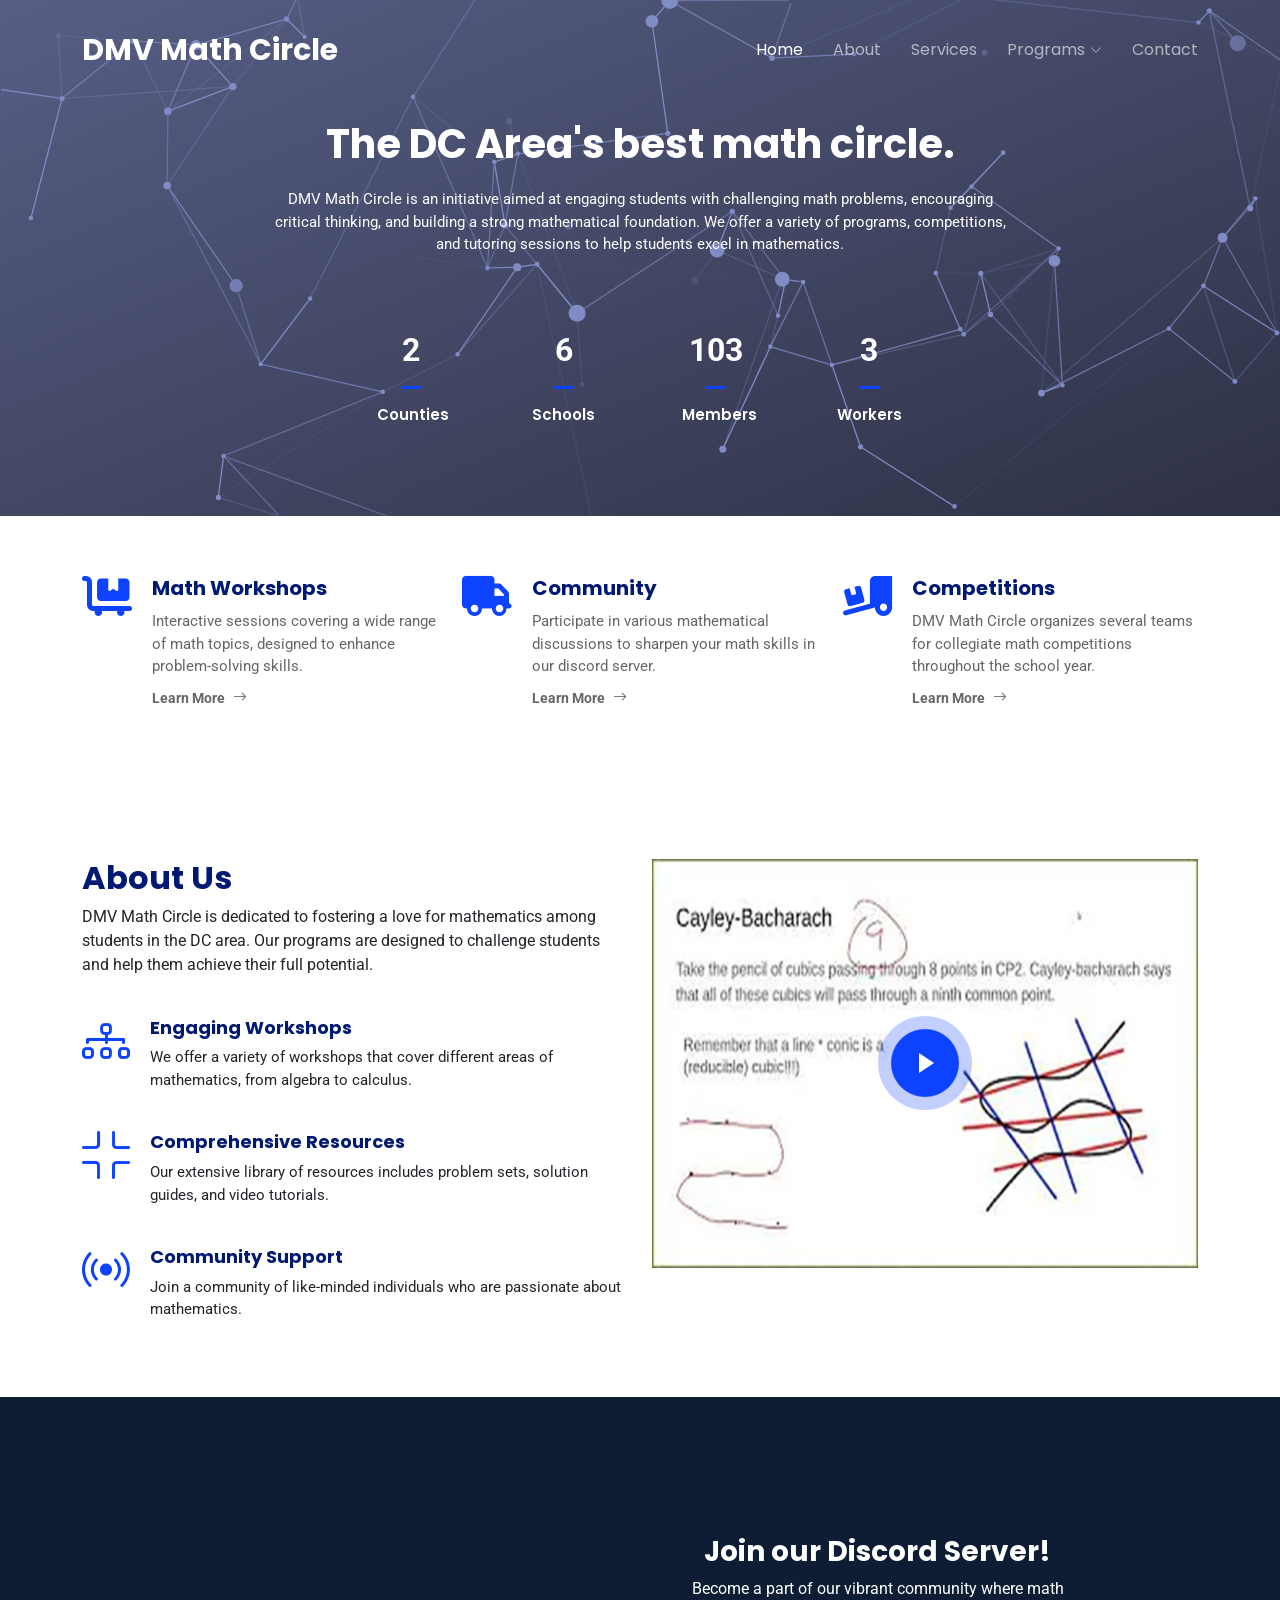
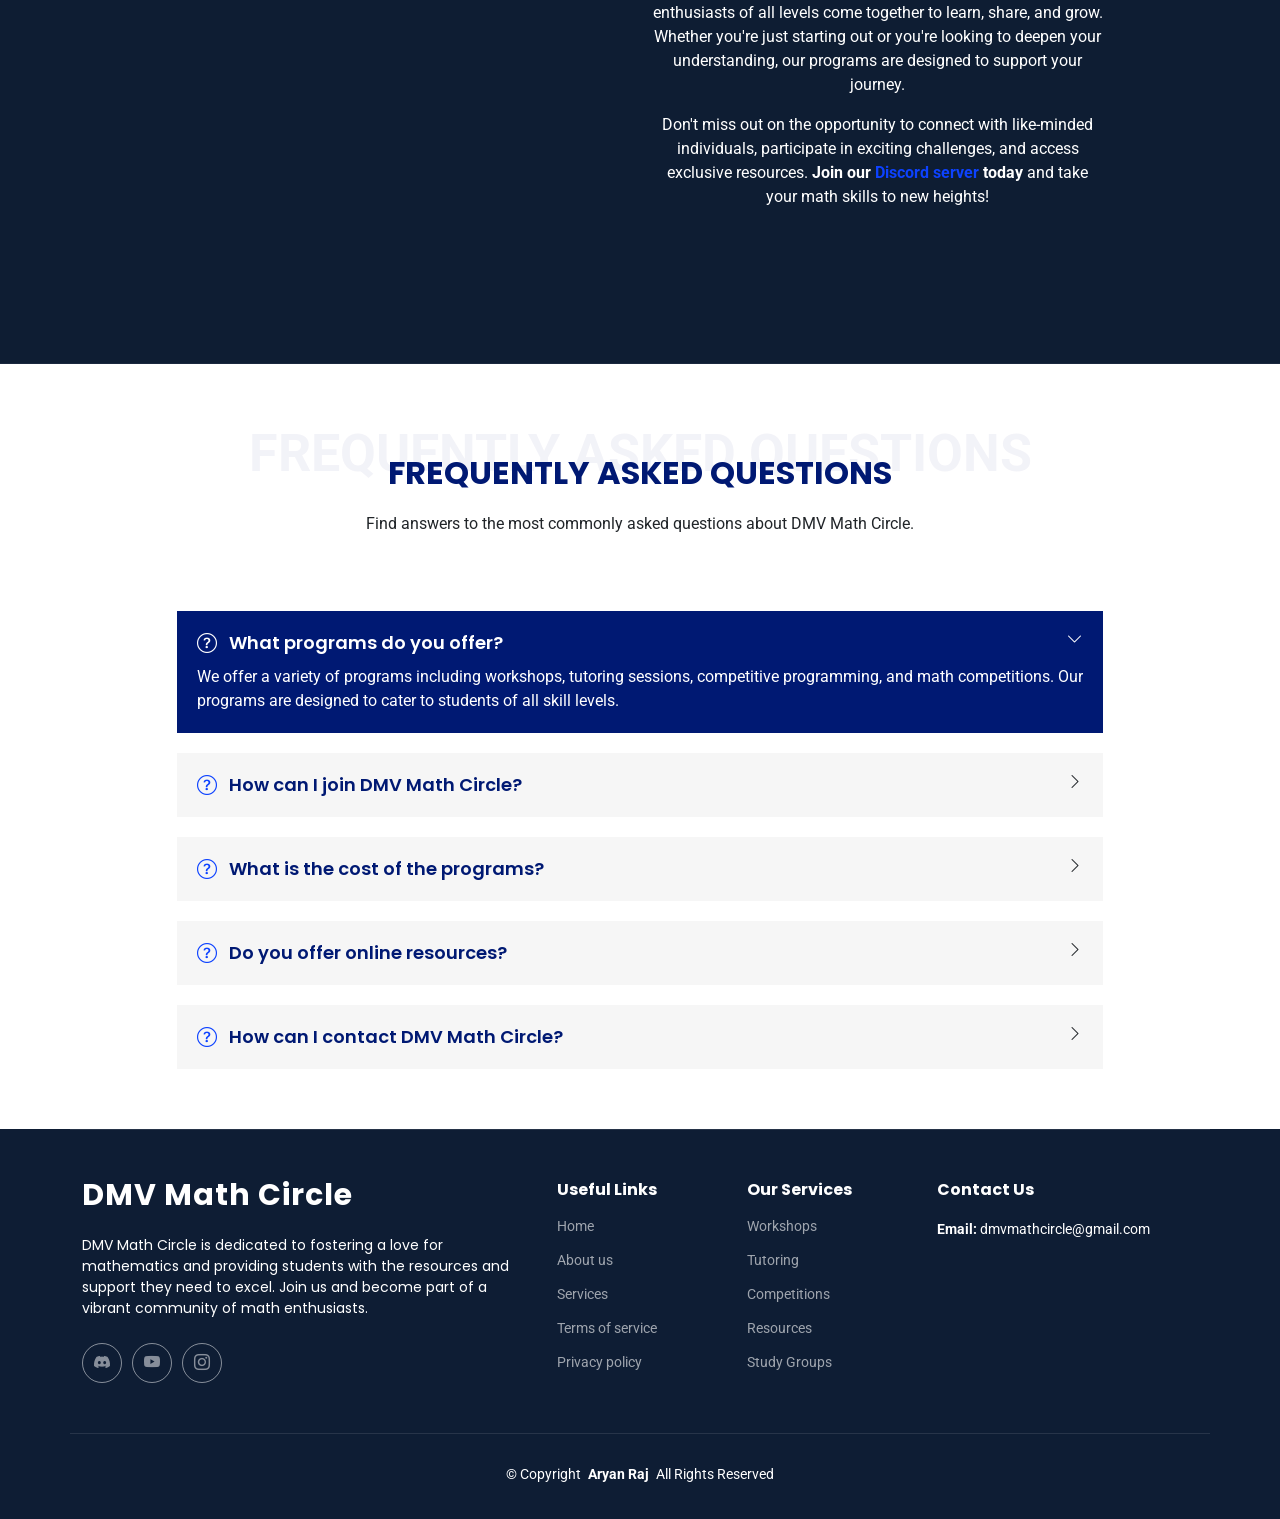
==== index.html @ 12b8f32b "zephy plz say ur prod of me" ====
<!DOCTYPE html>
<html lang="en">

<head>
  <meta charset="utf-8">
  <meta content="width=device-width, initial-scale=1.0" name="viewport">
  <title>Index - DMV Math Circle</title>
  <meta content="" name="description">
  <meta content="" name="keywords">

  <!-- Favicons -->
  <link href="assets/img/favicon.png" rel="icon">
  <link href="assets/img/apple-touch-icon.png" rel="apple-touch-icon">

  <!-- Fonts -->
  <link href="https://fonts.googleapis.com" rel="preconnect">
  <link href="https://fonts.gstatic.com" rel="preconnect" crossorigin>
  <link href="https://fonts.googleapis.com/css2?family=Roboto:ital,wght@0,100;0,300;0,400;0,500;0,700;0,900;1,100;1,300;1,400;1,500;1,700;1,900&family=Poppins:ital,wght@0,100;0,200;0,300;0,400;0,500;0,600;0,700;0,800;0,900;1,100;1,200;1,300;1,400;1,500;1,600;1,700;1,800;1,900&display=swap" rel="stylesheet">

  <!-- Vendor CSS Files -->
  <link href="assets/vendor/bootstrap/css/bootstrap.min.css" rel="stylesheet">
  <link href="assets/vendor/bootstrap-icons/bootstrap-icons.css" rel="stylesheet">
  <link href="assets/vendor/aos/aos.css" rel="stylesheet">
  <link href="assets/vendor/fontawesome-free/css/all.min.css" rel="stylesheet">
  <link href="assets/vendor/glightbox/css/glightbox.min.css" rel="stylesheet">
  <link href="assets/vendor/swiper/swiper-bundle.min.css" rel="stylesheet">

  <!-- Main CSS File -->
  <link href="assets/css/main.css" rel="stylesheet">

  <script src="data.js"></script>
</head>

<body class="index-page">
  <script src="data.js"></script>
  <script src="graph-animation.js"></script>
  <header id="header" class="header d-flex align-items-center fixed-top">
    <div class="container-fluid container-xl position-relative d-flex align-items-center">

      <a href="index.html" class="logo d-flex align-items-center me-auto">
        <!-- Uncomment the line below if you also wish to use an image logo -->
        <!-- <img src="assets/img/logo.png" alt=""> -->
        <h1 class="sitename">DMV Math Circle</h1>
      </a>

      <nav id="navmenu" class="navmenu">
        <ul>
          <li><a href="index.html" class="active">Home</a></li>
          <li><a href="about.html">About</a></li>
          <li><a href="services.html">Services</a></li>
          <li class="dropdown"><a href="#"><span>Programs</span> <i class="bi bi-chevron-down toggle-dropdown"></i></a>
            <ul>
              <li><a href="#">Workshops</a></li>
              <li class="dropdown"><a href="#"><span>Competitions</span> <i class="bi bi-chevron-down toggle-dropdown"></i></a>
                <ul>
                  <li><a href="#">Math Olympiad</a></li>
                  <li><a href="#">AMC</a></li>
                  <li><a href="#">MathCounts</a></li>
                  <li><a href="#">Math Kangaroo</a></li>
                </ul>
              </li>
              <li><a href="#">Tutoring</a></li>
              <li><a href="#">Resources</a></li>
            </ul>
          </li>
          <li><a href="contact.html">Contact</a></li>
        </ul>
        <i class="mobile-nav-toggle d-xl-none bi bi-list"></i>
      </nav>

    </div>
  </header>

  <main class="main">

    <!-- Hero Section -->
    <section id="hero" class="hero section dark-background">

      <!-- SVG background -->
      <style>
      .hero-bg {
        display: block;
        width: 100%;
        height: auto;
      }
      </style>
      <svg id="graph-bg" class="hero-bg" xmlns="http://www.w3.org/2000/svg">
        <defs>
          <linearGradient id="grad1" x1="0%" y1="0%" x2="100%" y2="100%">
            <stop offset="0%" style="stop-color:#575E85;stop-opacity:1" />
            <stop offset="100%" style="stop-color:#2E3145;stop-opacity:1" />
          </linearGradient>
        </defs>
        <rect width="100%" height="100%" fill="url(#grad1)" />
        <g></g>
      </svg>

      <div class="container d-flex justify-content-center align-items-center">
        <div class="row gy-4 d-flex justify-content-center">
          <div class="col-lg-8 d-flex flex-column justify-content-center align-items-center text-center">
            <h2 data-aos="fade-up">The DC Area's best math circle.</h2>
            <p data-aos="fade-up" data-aos-delay="100">DMV Math Circle is an initiative aimed at engaging students with challenging math problems, encouraging critical thinking, and building a strong mathematical foundation. We offer a variety of programs, competitions, and tutoring sessions to help students excel in mathematics.</p>

            <div class="row gy-4 justify-content-center" data-aos="fade-up" data-aos-delay="300">
              <div class="col-lg-3 col-6">
                <div class="stats-item text-center w-100 h-100">
                  <span data-purecounter-start="0" data-purecounter-end="9" data-purecounter-duration="3" class="purecounter" id="num1">9</span>
                  <p>Counties</p>
                </div>
              </div><!-- End Stats Item -->

              <div class="col-lg-3 col-6">
                <div class="stats-item text-center w-100 h-100">
                  <span data-purecounter-start="0" data-purecounter-end="20" data-purecounter-duration="3" class="purecounter" id="num2">20</span>
                  <p>Schools</p>
                </div>
              </div><!-- End Stats Item -->

              <div class="col-lg-3 col-6">
                <div class="stats-item text-center w-100 h-100">
                  <span data-purecounter-start="0" data-purecounter-end="300" data-purecounter-duration="3" class="purecounter" id="num3">300+</span>
                  <p>Members</p>
                </div>
              </div><!-- End Stats Item -->

              <div class="col-lg-3 col-6">
                <div class="stats-item text-center w-100 h-100">
                  <span data-purecounter-start="0" data-purecounter-end="15" data-purecounter-duration="3" class="purecounter" id="num4">15</span>
                  <p>Workers</p>
                </div>
              </div><!-- End Stats Item -->
              <script>
                // Apply the data from the separate JS file to the HTML elements
                document.getElementById('num1').setAttribute('data-purecounter-end', statsData.counties);
                document.getElementById('num1').textContent = statsData.counties;
              
                document.getElementById('num2').setAttribute('data-purecounter-end', statsData.schools);
                document.getElementById('num2').textContent = statsData.schools;
              
                document.getElementById('num3').setAttribute('data-purecounter-end', statsData.members);
                document.getElementById('num3').textContent = statsData.members;
              
                document.getElementById('num4').setAttribute('data-purecounter-end', statsData.workers);
                document.getElementById('num4').textContent = statsData.workers;
              </script>
            </div>
          </div>
        </div>
      </div>

    </section><!-- /Hero Section -->

    <!-- Featured Services Section -->
    <section id="featured-services" class="featured-services section">

      <div class="container">

        <div class="row gy-4">

          <div class="col-lg-4 col-md-6 service-item d-flex" data-aos="fade-up" data-aos-delay="100">
            <div class="icon flex-shrink-0"><i class="fa-solid fa-cart-flatbed"></i></div>
            <div>
              <h4 class="title">Math Workshops</h4>
              <p class="description">Interactive sessions covering a wide range of math topics, designed to enhance problem-solving skills.</p>
              <a href="#" class="readmore stretched-link"><span>Learn More</span><i class="bi bi-arrow-right"></i></a>
            </div>
          </div>
          <!-- End Service Item -->

          <div class="col-lg-4 col-md-6 service-item d-flex" data-aos="fade-up" data-aos-delay="200">
            <div class="icon flex-shrink-0"><i class="fa-solid fa-truck"></i></div>
            <div>
              <h4 class="title">Community</h4>
              <p class="description">Participate in various mathematical discussions to sharpen your math skills in our discord server.</p>
              <a href="#" class="readmore stretched-link"><span>Learn More</span><i class="bi bi-arrow-right"></i></a>
            </div>
          </div><!-- End Service Item -->

          <div class="col-lg-4 col-md-6 service-item d-flex" data-aos="fade-up" data-aos-delay="300">
            <div class="icon flex-shrink-0"><i class="fa-solid fa-truck-ramp-box"></i></div>
            <div>
              <h4 class="title">Competitions</h4>
              <p class="description">DMV Math Circle organizes several teams for collegiate math competitions throughout the school year.</p>
              <a href="#" class="readmore stretched-link"><span>Learn More</span><i class="bi bi-arrow-right"></i></a>
            </div>
          </div><!-- End Service Item -->

        </div>

      </div>

    </section><!-- /Featured Services Section -->

    <!-- About Section -->
    <section id="about" class="about section">

      <div class="container">

        <div class="row gy-4">

          <div class="col-lg-6 position-relative align-self-start order-lg-last order-first" data-aos="fade-up" data-aos-delay="200">
            <img src="assets/img/about.jpg" class="img-fluid" alt="">
            <a href="https://www.youtube.com/watch?v=iNXx21Wyl5c" class="glightbox pulsating-play-btn"></a>
          </div>

          <div class="col-lg-6 content order-last  order-lg-first" data-aos="fade-up" data-aos-delay="100">
            <h3>About Us</h3>
            <p>
              DMV Math Circle is dedicated to fostering a love for mathematics among students in the DC area. Our programs are designed to challenge students and help them achieve their full potential.
            </p>
            <ul>
              <li>
                <i class="bi bi-diagram-3"></i>
                <div>
                  <h5>Engaging Workshops</h5>
                  <p>We offer a variety of workshops that cover different areas of mathematics, from algebra to calculus.</p>
                </div>
              </li>
              <li>
                <i class="bi bi-fullscreen-exit"></i>
                <div>
                  <h5>Comprehensive Resources</h5>
                  <p>Our extensive library of resources includes problem sets, solution guides, and video tutorials.</p>
                </div>
              </li>
              <li>
                <i class="bi bi-broadcast"></i>
                <div>
                  <h5>Community Support</h5>
                  <p>Join a community of like-minded individuals who are passionate about mathematics.</p>
                </div>
              </li>
            </ul>
          </div>

        </div>

      </div>

    </section><!-- /About Section -->

    <!-- Call To Action Section -->
    <section id="call-to-action" class="call-to-action section dark-background">

      <img src="assets/img/cta-bg.jpg" alt="">

      <div class="container">
        <div class="row justify-content-center" data-aos="zoom-in" data-aos-delay="100">
            <div class="col-xl-10">
                <div class="row">
                    <div class="col-md-6">
                        <iframe src="https://discord.com/widget?id=1036301945490636954&theme=dark" width="100%" height="400" allowtransparency="true" frameborder="0" sandbox="allow-popups allow-popups-to-escape-sandbox allow-same-origin allow-scripts"></iframe>
                    </div>
                    <div class="col-md-6 d-flex flex-column justify-content-center">
                        <div class="text-center">
                            <h3>Join our Discord Server!</h3>
                            <p>Become a part of our vibrant community where math enthusiasts of all levels come together to learn, share, and grow. Whether you're just starting out or you're looking to deepen your understanding, our programs are designed to support your journey.</p>
                            <p>
                                Don't miss out on the opportunity to connect with like-minded individuals, participate in exciting challenges, and access exclusive resources. 
                                <strong>Join our <a href="https://discord.gg/sJ6gj9pQUR">Discord server</a> today</strong> and take your math skills to new heights!
                            </p>
                        </div>
                    </div>
                </div>
            </div>
        </div>
    </div>
    

    </section><!-- /Call To Action Section -->

    <!-- Faq Section -->
    <section id="faq" class="faq section">

      <!-- Section Title -->
      <div class="container section-title" data-aos="fade-up">
        <span>Frequently Asked Questions</span>
        <h2>Frequently Asked Questions</h2>
        <p>Find answers to the most commonly asked questions about DMV Math Circle.</p>
      </div><!-- End Section Title -->

      <div class="container">

        <div class="row justify-content-center">

          <div class="col-lg-10">

            <div class="faq-container">

              <div class="faq-item faq-active" data-aos="fade-up" data-aos-delay="200">
                <i class="faq-icon bi bi-question-circle"></i>
                <h3>What programs do you offer?</h3>
                <div class="faq-content">
                  <p>We offer a variety of programs including workshops, tutoring sessions, competitive programming, and math competitions. Our programs are designed to cater to students of all skill levels.</p>
                </div>
                <i class="faq-toggle bi bi-chevron-right"></i>
              </div><!-- End Faq item-->

              <div class="faq-item" data-aos="fade-up" data-aos-delay="300">
                <i class="faq-icon bi bi-question-circle"></i>
                <h3>How can I join DMV Math Circle?</h3>
                <div class="faq-content">
                  <p>Joining DMV Math Circle is easy! Simply fill out our registration form on the website and choose the programs you are interested in. Our team will get in touch with you to provide further details.</p>
                </div>
                <i class="faq-toggle bi bi-chevron-right"></i>
              </div><!-- End Faq item-->

              <div class="faq-item" data-aos="fade-up" data-aos-delay="400">
                <i class="faq-icon bi bi-question-circle"></i>
                <h3>What is the cost of the programs?</h3>
                <div class="faq-content">
                  <p>Our programs vary in cost depending on the type and duration. We strive to keep our fees affordable and offer scholarships to students in need. Please check our website for detailed pricing information.</p>
                </div>
                <i class="faq-toggle bi bi-chevron-right"></i>
              </div><!-- End Faq item-->

              <div class="faq-item" data-aos="fade-up" data-aos-delay="500">
                <i class="faq-icon bi bi-question-circle"></i>
                <h3>Do you offer online resources?</h3>
                <div class="faq-content">
                  <p>Yes, we offer a wide range of online resources including practice problems, video tutorials, and interactive tools. Our online platform is accessible to all members and provides valuable support for both independent study and guided learning.</p>
                </div>
                <i class="faq-toggle bi bi-chevron-right"></i>
              </div><!-- End Faq item-->

              <div class="faq-item" data-aos="fade-up" data-aos-delay="600">
                <i class="faq-icon bi bi-question-circle"></i>
                <h3>How can I contact DMV Math Circle?</h3>
                <div class="faq-content">
                  <p>You can contact us via email at dmvmathcircle@gmail.com or through our social media channels on Discord and Instagram. Our team is always ready to assist you with any questions or concerns you may have.</p>
                </div>
                <i class="faq-toggle bi bi-chevron-right"></i>
              </div><!-- End Faq item-->

            </div>

          </div>

        </div>

      </div>

    </section><!-- /Faq Section -->

  </main>

  <footer id="footer" class="footer dark-background">

    <div class="container footer-top">
      <div class="row gy-4">
        <div class="col-lg-5 col-md-12 footer-about">
          <a href="index.html" class="logo d-flex align-items-center">
            <span class="sitename">DMV Math Circle</span>
          </a>
          <p>DMV Math Circle is dedicated to fostering a love for mathematics and providing students with the resources and support they need to excel. Join us and become part of a vibrant community of math enthusiasts.</p>
          <div class="social-links d-flex mt-4">
            <a href="https://discord.gg/sJ6gj9pQUR"><i class="bi bi-discord"></i></a>
            <a href="https://youtube.com/@dmvmath"><i class="bi bi-youtube"></i></a>
            <a href="https://instagram.com/dmvmathcircle"><i class="bi bi-instagram"></i></a>
          </div>
        </div>

        <div class="col-lg-2 col-6 footer-links">
          <h4>Useful Links</h4>
          <ul>
            <li><a href="#">Home</a></li>
            <li><a href="#">About us</a></li>
            <li><a href="#">Services</a></li>
            <li><a href="#">Terms of service</a></li>
            <li><a href="#">Privacy policy</a></li>
          </ul>
        </div>

        <div class="col-lg-2 col-6 footer-links">
          <h4>Our Services</h4>
          <ul>
            <li><a href="#">Workshops</a></li>
            <li><a href="#">Tutoring</a></li>
            <li><a href="#">Competitions</a></li>
            <li><a href="#">Resources</a></li>
            <li><a href="#">Study Groups</a></li>
          </ul>
        </div>

        <div class="col-lg-3 col-md-12 footer-contact text-center text-md-start">
          <h4>Contact Us</h4>
          <p><strong>Email:</strong> dmvmathcircle@gmail.com<br></p>
        </div>

      </div>
    </div>

    <div class="container copyright text-center mt-4">
      <p>© <span>Copyright</span> <strong class="px-1 sitename">Aryan Raj</strong> <span>All Rights Reserved</span></p>
      <div class="credits">
        <!-- All the links in the footer should remain intact. -->
        <!-- You can delete the links only if you've purchased the pro version. -->
        <!-- Licensing information: https://bootstrapmade.com/license/ -->
        <!-- Purchase the pro version with working PHP/AJAX contact form: [buy-url] -->
      </div>
    </div>

  </footer>

  <!-- Scroll Top -->
  <a href="#" id="scroll-top" class="scroll-top d-flex align-items-center justify-content-center"><i class="bi bi-arrow-up-short"></i></a>

  <!-- Preloader -->
  <div id="preloader"></div>

  <!-- Vendor JS Files -->
  <script src="assets/vendor/bootstrap/js/bootstrap.bundle.min.js"></script>
  <script src="assets/vendor/php-email-form/validate.js"></script>
  <script src="assets/vendor/aos/aos.js"></script>
  <script src="assets/vendor/purecounter/purecounter_vanilla.js"></script>
  <script src="assets/vendor/glightbox/js/glightbox.min.js"></script>
  <script src="assets/vendor/swiper/swiper-bundle.min.js"></script>

  <!-- Main JS File -->
  <script src="assets/js/main.js"></script>

</body>

</html>
---- assets/css/main.css ----
/**
* Template Name: Logis
* Template URL: https://bootstrapmade.com/logis-bootstrap-logistics-website-template/
* Updated: Jun 27 2024 with Bootstrap v5.3.3
* Author: BootstrapMade.com
* License: https://bootstrapmade.com/license/
*/

/*--------------------------------------------------------------
# Font & Color Variables
# Help: https://bootstrapmade.com/color-system/
--------------------------------------------------------------*/
/* Fonts */
:root {
  --default-font: "Roboto",  system-ui, -apple-system, "Segoe UI", Roboto, "Helvetica Neue", Arial, "Noto Sans", "Liberation Sans", sans-serif, "Apple Color Emoji", "Segoe UI Emoji", "Segoe UI Symbol", "Noto Color Emoji";
  --heading-font: "Poppins",  sans-serif;
  --nav-font: "Poppins",  sans-serif;
}

/* Global Colors - The following color variables are used throughout the website. Updating them here will change the color scheme of the entire website */
:root { 
  --background-color: #ffffff; /* Background color for the entire website, including individual sections */
  --default-color: #212529; /* Default color used for the majority of the text content across the entire website */
  --heading-color: #001973; /* Color for headings, subheadings and title throughout the website */
  --accent-color: #0d42ff; /* Accent color that represents your brand on the website. It's used for buttons, links, and other elements that need to stand out */
  --surface-color: #ffffff; /* The surface color is used as a background of boxed elements within sections, such as cards, icon boxes, or other elements that require a visual separation from the global background. */
  --contrast-color: #ffffff; /* Contrast color for text, ensuring readability against backgrounds of accent, heading, or default colors. */


}

/* Nav Menu Colors - The following color variables are used specifically for the navigation menu. They are separate from the global colors to allow for more customization options */
:root {
  --nav-color: rgba(255, 255, 255, 0.6);  /* The default color of the main navmenu links */
  --nav-hover-color: #ffffff; /* Applied to main navmenu links when they are hovered over or active */
  --nav-mobile-background-color: #ffffff; /* Used as the background color for mobile navigation menu */
  --nav-dropdown-background-color: #ffffff; /* Used as the background color for dropdown items that appear when hovering over primary navigation items */
  --nav-dropdown-color: #212529; /* Used for navigation links of the dropdown items in the navigation menu. */
  --nav-dropdown-hover-color: #0d42ff; /* Similar to --nav-hover-color, this color is applied to dropdown navigation links when they are hovered over. */
}

/* Color Presets - These classes override global colors when applied to any section or element, providing reuse of the sam color scheme. */

.light-background {
  --background-color: #f7f9fc;
  --surface-color: #ffffff;
}

.dark-background {
  --background-color: #0e1d34;
  --default-color: #ffffff;
  --heading-color: #ffffff;
  --surface-color: #19335c;
  --contrast-color: #ffffff;
}

/* Smooth scroll */
:root {
  scroll-behavior: smooth;
}

/*--------------------------------------------------------------
# General Styling & Shared Classes
--------------------------------------------------------------*/
body {
  color: var(--default-color);
  background-color: var(--background-color);
  font-family: var(--default-font);
}

a {
  color: var(--accent-color);
  text-decoration: none;
  transition: 0.3s;
}

a:hover {
  color: color-mix(in srgb, var(--accent-color), transparent 25%);
  text-decoration: none;
}

h1,
h2,
h3,
h4,
h5,
h6 {
  color: var(--heading-color);
  font-family: var(--heading-font);
}

/* Pulsating Play Button
------------------------------*/
.pulsating-play-btn {
  width: 94px;
  height: 94px;
  background: radial-gradient(var(--accent-color) 50%, color-mix(in srgb, var(--accent-color), transparent 75%) 52%);
  border-radius: 50%;
  display: block;
  position: relative;
  overflow: hidden;
}

.pulsating-play-btn:before {
  content: "";
  position: absolute;
  width: 120px;
  height: 120px;
  animation-delay: 0s;
  animation: pulsate-play-btn 2s;
  animation-direction: forwards;
  animation-iteration-count: infinite;
  animation-timing-function: steps;
  opacity: 1;
  border-radius: 50%;
  border: 5px solid color-mix(in srgb, var(--accent-color), transparent 30%);
  top: -15%;
  left: -15%;
  background: rgba(198, 16, 0, 0);
}

.pulsating-play-btn:after {
  content: "";
  position: absolute;
  left: 50%;
  top: 50%;
  transform: translateX(-40%) translateY(-50%);
  width: 0;
  height: 0;
  border-top: 10px solid transparent;
  border-bottom: 10px solid transparent;
  border-left: 15px solid #fff;
  z-index: 100;
  transition: all 400ms cubic-bezier(0.55, 0.055, 0.675, 0.19);
}

.pulsating-play-btn:hover:before {
  content: "";
  position: absolute;
  left: 50%;
  top: 50%;
  transform: translateX(-40%) translateY(-50%);
  width: 0;
  height: 0;
  border: none;
  border-top: 10px solid transparent;
  border-bottom: 10px solid transparent;
  border-left: 15px solid #fff;
  z-index: 200;
  animation: none;
  border-radius: 0;
}

.pulsating-play-btn:hover:after {
  border-left: 15px solid var(--accent-color);
  transform: scale(20);
}

@keyframes pulsate-play-btn {
  0% {
    transform: scale(0.6, 0.6);
    opacity: 1;
  }

  100% {
    transform: scale(1, 1);
    opacity: 0;
  }
}

/* PHP Email Form Messages
------------------------------*/
.php-email-form .error-message {
  display: none;
  background: #df1529;
  color: #ffffff;
  text-align: left;
  padding: 15px;
  margin-bottom: 24px;
  font-weight: 600;
}

.php-email-form .sent-message {
  display: none;
  color: #ffffff;
  background: #059652;
  text-align: center;
  padding: 15px;
  margin-bottom: 24px;
  font-weight: 600;
}

.php-email-form .loading {
  display: none;
  background: var(--surface-color);
  text-align: center;
  padding: 15px;
  margin-bottom: 24px;
}

.php-email-form .loading:before {
  content: "";
  display: inline-block;
  border-radius: 50%;
  width: 24px;
  height: 24px;
  margin: 0 10px -6px 0;
  border: 3px solid var(--accent-color);
  border-top-color: var(--surface-color);
  animation: php-email-form-loading 1s linear infinite;
}

@keyframes php-email-form-loading {
  0% {
    transform: rotate(0deg);
  }

  100% {
    transform: rotate(360deg);
  }
}

/*--------------------------------------------------------------
# Global Header
--------------------------------------------------------------*/
.header {
  --background-color: rgba(255, 255, 255, 0);
  --heading-color: #ffffff;
  color: var(--default-color);
  background-color: var(--background-color);
  padding: 20px 0;
  transition: all 0.5s;
  z-index: 997;
}

.header .logo {
  line-height: 1;
}

.header .logo img {
  max-height: 36px;
  margin-right: 8px;
}

.header .logo h1 {
  font-size: 30px;
  margin: 0;
  font-weight: 700;
  color: var(--heading-color);
}

.header .btn-getstarted,
.header .btn-getstarted:focus {
  color: var(--contrast-color);
  background: var(--accent-color);
  font-size: 14px;
  padding: 8px 25px;
  margin: 0 0 0 30px;
  border-radius: 4px;
  transition: 0.3s;
}

.header .btn-getstarted:hover,
.header .btn-getstarted:focus:hover {
  color: var(--contrast-color);
  background: color-mix(in srgb, var(--accent-color), transparent 15%);
}

@media (max-width: 1200px) {
  .header .logo {
    order: 1;
  }

  .header .btn-getstarted {
    order: 2;
    margin: 0 15px 0 0;
    padding: 6px 15px;
  }

  .header .navmenu {
    order: 3;
  }
}

.scrolled .header {
  padding: 10px 0;
  box-shadow: 0px 0 18px rgba(0, 0, 0, 0.1);
}

/* Global Header on Scroll
------------------------------*/
.scrolled .header {
  --background-color: rgba(14, 29, 52, 0.9);
}

/*--------------------------------------------------------------
# Navigation Menu
--------------------------------------------------------------*/
/* Navmenu - Desktop */
@media (min-width: 1200px) {
  .navmenu {
    padding: 0;
  }

  .navmenu ul {
    margin: 0;
    padding: 0;
    display: flex;
    list-style: none;
    align-items: center;
  }

  .navmenu li {
    position: relative;
  }

  .navmenu a,
  .navmenu a:focus {
    color: var(--nav-color);
    padding: 18px 15px;
    font-size: 16px;
    font-family: var(--nav-font);
    font-weight: 400;
    display: flex;
    align-items: center;
    justify-content: space-between;
    white-space: nowrap;
    transition: 0.3s;
  }

  .navmenu a i,
  .navmenu a:focus i {
    font-size: 12px;
    line-height: 0;
    margin-left: 5px;
    transition: 0.3s;
  }

  .navmenu li:last-child a {
    padding-right: 0;
  }

  .navmenu li:hover>a,
  .navmenu .active,
  .navmenu .active:focus {
    color: var(--nav-hover-color);
  }

  .navmenu .dropdown ul {
    margin: 0;
    padding: 10px 0;
    background: var(--nav-dropdown-background-color);
    display: block;
    position: absolute;
    visibility: hidden;
    left: 14px;
    top: 130%;
    opacity: 0;
    transition: 0.3s;
    border-radius: 4px;
    z-index: 99;
    box-shadow: 0px 0px 30px rgba(0, 0, 0, 0.1);
  }

  .navmenu .dropdown ul li {
    min-width: 200px;
  }

  .navmenu .dropdown ul a {
    padding: 10px 20px;
    font-size: 15px;
    text-transform: none;
    color: var(--nav-dropdown-color);
  }

  .navmenu .dropdown ul a i {
    font-size: 12px;
  }

  .navmenu .dropdown ul a:hover,
  .navmenu .dropdown ul .active:hover,
  .navmenu .dropdown ul li:hover>a {
    color: var(--nav-dropdown-hover-color);
  }

  .navmenu .dropdown:hover>ul {
    opacity: 1;
    top: 100%;
    visibility: visible;
  }

  .navmenu .dropdown .dropdown ul {
    top: 0;
    left: -90%;
    visibility: hidden;
  }

  .navmenu .dropdown .dropdown:hover>ul {
    opacity: 1;
    top: 0;
    left: -100%;
    visibility: visible;
  }
}

/* Navmenu - Mobile */
@media (max-width: 1199px) {
  .mobile-nav-toggle {
    color: var(--nav-color);
    font-size: 28px;
    line-height: 0;
    margin-right: 10px;
    cursor: pointer;
    transition: color 0.3s;
  }

  .navmenu {
    padding: 0;
    z-index: 9997;
  }

  .navmenu ul {
    display: none;
    position: absolute;
    inset: 60px 20px 20px 20px;
    padding: 10px 0;
    margin: 0;
    border-radius: 6px;
    background-color: var(--nav-mobile-background-color);
    overflow-y: auto;
    transition: 0.3s;
    z-index: 9998;
    box-shadow: 0px 0px 30px rgba(0, 0, 0, 0.1);
  }

  .navmenu a,
  .navmenu a:focus {
    color: var(--nav-dropdown-color);
    padding: 10px 20px;
    font-family: var(--nav-font);
    font-size: 17px;
    font-weight: 500;
    display: flex;
    align-items: center;
    justify-content: space-between;
    white-space: nowrap;
    transition: 0.3s;
  }

  .navmenu a i,
  .navmenu a:focus i {
    font-size: 12px;
    line-height: 0;
    margin-left: 5px;
    width: 30px;
    height: 30px;
    display: flex;
    align-items: center;
    justify-content: center;
    border-radius: 50%;
    transition: 0.3s;
    background-color: color-mix(in srgb, var(--accent-color), transparent 90%);
  }

  .navmenu a i:hover,
  .navmenu a:focus i:hover {
    background-color: var(--accent-color);
    color: var(--contrast-color);
  }

  .navmenu a:hover,
  .navmenu .active,
  .navmenu .active:focus {
    color: var(--nav-dropdown-hover-color);
  }

  .navmenu .active i,
  .navmenu .active:focus i {
    background-color: var(--accent-color);
    color: var(--contrast-color);
    transform: rotate(180deg);
  }

  .navmenu .dropdown ul {
    position: static;
    display: none;
    z-index: 99;
    padding: 10px 0;
    margin: 10px 20px;
    background-color: var(--nav-dropdown-background-color);
    border: 1px solid color-mix(in srgb, var(--default-color), transparent 90%);
    box-shadow: none;
    transition: all 0.5s ease-in-out;
  }

  .navmenu .dropdown ul ul {
    background-color: rgba(33, 37, 41, 0.1);
  }

  .navmenu .dropdown>.dropdown-active {
    display: block;
    background-color: rgba(33, 37, 41, 0.03);
  }

  .mobile-nav-active {
    overflow: hidden;
  }

  .mobile-nav-active .mobile-nav-toggle {
    color: #fff;
    position: absolute;
    font-size: 32px;
    top: 15px;
    right: 15px;
    margin-right: 0;
    z-index: 9999;
  }

  .mobile-nav-active .navmenu {
    position: fixed;
    overflow: hidden;
    inset: 0;
    background: rgba(33, 37, 41, 0.8);
    transition: 0.3s;
  }

  .mobile-nav-active .navmenu>ul {
    display: block;
  }
}

/*--------------------------------------------------------------
# Global Footer
--------------------------------------------------------------*/
.footer {
  color: var(--default-color);
  background-color: var(--background-color);
  font-size: 14px;
  position: relative;
}

.footer .footer-top {
  padding-top: 50px;
  border-top: 1px solid color-mix(in srgb, var(--default-color), transparent 90%);
}

.footer .footer-about .logo {
  line-height: 1;
  margin-bottom: 25px;
}

.footer .footer-about .logo img {
  max-height: 40px;
  margin-right: 6px;
}

.footer .footer-about .logo span {
  color: var(--heading-color);
  font-size: 30px;
  font-weight: 700;
  letter-spacing: 1px;
  font-family: var(--heading-font);
}

.footer .footer-about p {
  font-size: 14px;
  font-family: var(--heading-font);
}

.footer .social-links a {
  display: flex;
  align-items: center;
  justify-content: center;
  width: 40px;
  height: 40px;
  border-radius: 50%;
  border: 1px solid color-mix(in srgb, var(--default-color), transparent 50%);
  font-size: 16px;
  color: color-mix(in srgb, var(--default-color), transparent 50%);
  margin-right: 10px;
  transition: 0.3s;
}

.footer .social-links a:hover {
  color: var(--default-color);
  border-color: var(--default-color);
}

.footer h4 {
  font-size: 16px;
  font-weight: bold;
  position: relative;
  padding-bottom: 12px;
}

.footer .footer-links {
  margin-bottom: 30px;
}

.footer .footer-links ul {
  list-style: none;
  padding: 0;
  margin: 0;
}

.footer .footer-links ul i {
  padding-right: 2px;
  font-size: 12px;
  line-height: 0;
}

.footer .footer-links ul li {
  padding: 10px 0;
  display: flex;
  align-items: center;
}

.footer .footer-links ul li:first-child {
  padding-top: 0;
}

.footer .footer-links ul a {
  color: color-mix(in srgb, var(--default-color), transparent 40%);
  display: inline-block;
  line-height: 1;
}

.footer .footer-links ul a:hover {
  color: var(--default-color);
}

.footer .footer-contact p {
  margin-bottom: 5px;
}

.footer .copyright {
  padding-top: 30px;
  padding-bottom: 30px;
  border-top: 1px solid color-mix(in srgb, var(--heading-color), transparent 90%);
}

.footer .copyright p {
  margin-bottom: 0;
}

.footer .credits {
  margin-top: 4px;
  font-size: 13px;
}

.footer .credits a {
  color: var(--default-color);
}

/*--------------------------------------------------------------
# Preloader
--------------------------------------------------------------*/
#preloader {
  position: fixed;
  inset: 0;
  z-index: 9999;
  overflow: hidden;
  background-color: var(--background-color);
  transition: all 0.6s ease-out;
  width: 100%;
  height: 100vh;
}

#preloader:before,
#preloader:after {
  content: "";
  position: absolute;
  border: 4px solid var(--accent-color);
  border-radius: 50%;
  animation: animate-preloader 2s cubic-bezier(0, 0.2, 0.8, 1) infinite;
}

#preloader:after {
  animation-delay: -0.5s;
}

@keyframes animate-preloader {
  0% {
    width: 10px;
    height: 10px;
    top: calc(50% - 5px);
    left: calc(50% - 5px);
    opacity: 1;
  }

  100% {
    width: 72px;
    height: 72px;
    top: calc(50% - 36px);
    left: calc(50% - 36px);
    opacity: 0;
  }
}

/*--------------------------------------------------------------
# Scroll Top Button
--------------------------------------------------------------*/
.scroll-top {
  position: fixed;
  visibility: hidden;
  opacity: 0;
  right: 15px;
  bottom: 15px;
  z-index: 99999;
  background-color: var(--accent-color);
  width: 40px;
  height: 40px;
  border-radius: 4px;
  transition: all 0.4s;
}

.scroll-top i {
  font-size: 24px;
  color: var(--contrast-color);
  line-height: 0;
}

.scroll-top:hover {
  background-color: color-mix(in srgb, var(--accent-color), transparent 20%);
  color: var(--contrast-color);
}

.scroll-top.active {
  visibility: visible;
  opacity: 1;
}

/*--------------------------------------------------------------
# Disable aos animation delay on mobile devices
--------------------------------------------------------------*/
@media screen and (max-width: 768px) {
  [data-aos-delay] {
    transition-delay: 0 !important;
  }
}

/*--------------------------------------------------------------
# Global Page Titles & Breadcrumbs
--------------------------------------------------------------*/
.page-title {
  color: var(--default-color);
  background-color: var(--background-color);
  background-size: cover;
  background-position: center;
  background-repeat: no-repeat;
  padding: 160px 0 80px 0;
  text-align: center;
  position: relative;
}

.page-title:before {
  content: "";
  background-color: color-mix(in srgb, var(--background-color), transparent 30%);
  position: absolute;
  inset: 0;
}

.page-title h1 {
  font-size: 42px;
  font-weight: 700;
  margin-bottom: 10px;
}

.page-title .breadcrumbs ol {
  display: flex;
  flex-wrap: wrap;
  list-style: none;
  justify-content: center;
  padding: 0;
  margin: 0;
  font-size: 16px;
  font-weight: 400;
}

.page-title .breadcrumbs ol a {
  color: color-mix(in srgb, var(--default-color), transparent 50%);
}

.page-title .breadcrumbs ol a:hover {
  color: var(--contrast-color);
}

.page-title .breadcrumbs ol li+li {
  padding-left: 10px;
}

.page-title .breadcrumbs ol li+li::before {
  content: "/";
  display: inline-block;
  padding-right: 10px;
  color: color-mix(in srgb, var(--default-color), transparent 50%);
}

/*--------------------------------------------------------------
# Global Sections
--------------------------------------------------------------*/
section,
.section {
  color: var(--default-color);
  background-color: var(--background-color);
  padding: 60px 0;
  scroll-margin-top: 100px;
  overflow: clip;
}

@media (max-width: 1199px) {

  section,
  .section {
    scroll-margin-top: 66px;
  }
}

/*--------------------------------------------------------------
# Global Section Titles
--------------------------------------------------------------*/
.section-title {
  text-align: center;
  padding: 30px 0;
  margin-bottom: 30px;
  position: relative;
}

.section-title h2 {
  font-size: 32px;
  font-weight: 700;
  text-transform: uppercase;
  margin-bottom: 20px;
  padding-bottom: 0;
  position: relative;
  z-index: 2;
}

.section-title span {
  position: absolute;
  top: 4px;
  color: color-mix(in srgb, var(--heading-color), transparent 95%);
  left: 0;
  right: 0;
  z-index: 1;
  font-weight: 700;
  font-size: 52px;
  text-transform: uppercase;
  line-height: 1;
}

.section-title p {
  margin-bottom: 0;
  position: relative;
  z-index: 2;
}

@media (max-width: 575px) {
  .section-title h2 {
    font-size: 28px;
    margin-bottom: 15px;
  }

  .section-title span {
    font-size: 38px;
  }
}

/*--------------------------------------------------------------
# Hero Section
--------------------------------------------------------------*/
.hero {
  width: 100%;
  min-height: 50vh;
  position: relative;
  padding: 120px 0 60px 0;
}

.hero .hero-bg {
  position: absolute;
  inset: 0;
  display: block;
  width: 100%;
  height: 100%;
  object-fit: cover;
  z-index: 1;
}

.hero .container {
  position: relative;
  z-index: 3;
}

.hero h2 {
  margin-bottom: 20px;
  padding: 0;
  font-size: 40px;
  font-weight: 700;
}

@media (max-width: 575px) {
  .hero h2 {
    font-size: 30px;
  }
}

.hero p {
  font-size: 15px;
  font-weight: 400;
  margin-bottom: 40px;
}

.hero form {
  background: color-mix(in srgb, var(--default-color) 5%, white 90%);
  padding: 10px;
  border-radius: 10px;
}

.hero form .form-control {
  padding-top: 18px;
  padding-bottom: 18px;
  padding-left: 20px;
  padding-right: 20px;
  border: none;
  margin-right: 10px;
  border: none !important;
  background: none !important;
}

.hero form .form-control:hover,
.hero form .form-control:focus {
  outline: none;
  box-shadow: none;
}

.hero form .btn-primary {
  color: var(--contrast-color);
  background-color: var(--accent-color);
  flex-shrink: 0;
  padding: 0 25px;
}

.hero form .btn-primary:hover {
  background-color: color-mix(in srgb, var(--accent-color), transparent 15%);
}

.hero .stats-item {
  padding: 30px;
  width: 100%;
}

.hero .stats-item span {
  font-size: 32px;
  display: block;
  font-weight: 700;
  margin-bottom: 15px;
  padding-bottom: 15px;
  position: relative;
}

.hero .stats-item span:after {
  content: "";
  position: absolute;
  display: block;
  width: 20px;
  height: 3px;
  background: var(--accent-color);
  left: 0;
  right: 0;
  bottom: 0;
  margin: auto;
}

.hero .stats-item p {
  padding: 0;
  margin: 0;
  font-family: var(--heading-font);
  font-size: 15px;
  font-weight: 600;
}

/*--------------------------------------------------------------
# Featured Services Section
--------------------------------------------------------------*/
.featured-services .service-item {
  position: relative;
  height: 100%;
  margin-bottom: 30px;
}

.featured-services .service-item .icon {
  margin-right: 20px;
}

.featured-services .service-item .icon i {
  color: var(--accent-color);
  font-size: 40px;
  transition: 0.3s;
}

.featured-services .service-item:hover .icon i {
  color: var(--accent-color);
}

.featured-services .service-item .title {
  color: var(--heading-color);
  font-weight: 700;
  margin-bottom: 10px;
  font-size: 20px;
  transition: 0.3s;
}

.featured-services .service-item .description {
  font-size: 15px;
  color: color-mix(in srgb, var(--default-color), transparent 30%);
  margin-bottom: 10px;
}

.featured-services .service-item .readmore {
  display: flex;
  align-items: center;
  color: color-mix(in srgb, var(--default-color), transparent 30%);
  transition: 0.3s;
  font-weight: 700;
  font-size: 14px;
}

.featured-services .service-item .readmore i {
  margin-left: 8px;
}

.featured-services .service-item:hover .title,
.featured-services .service-item:hover .readmore,
.featured-services .service-item:hover .icon i {
  color: var(--accent-color);
}

/*--------------------------------------------------------------
# About Section
--------------------------------------------------------------*/
.about .content h3 {
  font-size: 2rem;
  font-weight: 700;
}

.about .content ul {
  list-style: none;
  padding: 0;
}

.about .content ul li {
  display: flex;
  align-items: flex-start;
  margin-top: 40px;
}

.about .content ul i {
  flex-shrink: 0;
  font-size: 48px;
  color: var(--accent-color);
  margin-right: 20px;
  line-height: 0;
}

.about .content ul h5 {
  font-size: 18px;
  font-weight: 700;
}

.about .content ul p {
  font-size: 15px;
}

.about .content p:last-child {
  margin-bottom: 0;
}

.about .pulsating-play-btn {
  position: absolute;
  left: calc(50% - 47px);
  top: calc(50% - 47px);
}

/*--------------------------------------------------------------
# Services Section
--------------------------------------------------------------*/
.services .card {
  background-color: var(--surface-color);
  color: var(--default-color);
  border: 1px solid color-mix(in srgb, var(--default-color), transparent 85%);
  position: relative;
  border-radius: 0;
  height: 100%;
}

.services .card .card-img {
  overflow: hidden;
  margin-bottom: 15px;
  border-radius: 0;
}

.services .card .card-img img {
  transition: 0.3s ease-in-out;
}

.services .card h3 {
  font-weight: 700;
  font-size: 18px;
  margin-bottom: 5px;
  padding: 10px 30px;
  text-transform: uppercase;
}

.services .card a {
  color: var(--heading-color);
  transition: 0.3;
}

.services .card a:hover {
  color: var(--accent-color);
}

.services .card p {
  padding: 0 30px;
  margin-bottom: 30px;
  color: color-mix(in srgb, var(--default-color), transparent 40%);
  font-size: 15px;
}

.services .card:hover .card-img img {
  transform: scale(1.1);
}

/*--------------------------------------------------------------
# Call To Action Section
--------------------------------------------------------------*/
.call-to-action {
  padding: 80px 0;
  position: relative;
  clip-path: inset(0);
}

.call-to-action img {
  position: fixed;
  top: 0;
  left: 0;
  display: block;
  width: 100%;
  height: 100%;
  object-fit: cover;
  z-index: 1;
}

.call-to-action:before {
  content: "";
  background: color-mix(in srgb, var(--background-color), transparent 20%);
  position: absolute;
  inset: 0;
  z-index: 2;
}

.call-to-action .container {
  position: relative;
  z-index: 3;
}

.call-to-action h3 {
  font-size: 28px;
  font-weight: 700;
  color: var(--default-color);
}

.call-to-action p {
  color: var(--default-color);
}

.call-to-action .cta-btn {
  font-family: var(--heading-font);
  font-weight: 500;
  font-size: 16px;
  letter-spacing: 1px;
  display: inline-block;
  padding: 12px 40px;
  border-radius: 5px;
  transition: 0.5s;
  margin: 10px;
  border: 2px solid var(--contrast-color);
  color: var(--contrast-color);
}

.call-to-action .cta-btn:hover {
  background: var(--accent-color);
  border: 2px solid var(--accent-color);
}

/*--------------------------------------------------------------
# Features Section
--------------------------------------------------------------*/
.features .features-item {
  color: color-mix(in srgb, var(--default-color), transparent 20%);
}

.features .features-item+.features-item {
  margin-top: 100px;
}

@media (max-width: 640px) {
  .features .features-item+.features-item {
    margin-top: 40px;
  }
}

.features .features-item h3 {
  font-weight: 700;
  font-size: 26px;
}

.features .features-item ul {
  list-style: none;
  padding: 0;
}

.features .features-item ul li {
  padding-bottom: 10px;
  display: flex;
  align-items: center;
}

.features .features-item ul li:last-child {
  padding-bottom: 0;
}

.features .features-item ul i {
  font-size: 20px;
  padding-right: 4px;
  color: var(--accent-color);
}

.features .features-item p:last-child {
  margin-bottom: 0;
}

/*--------------------------------------------------------------
# Pricing Section
--------------------------------------------------------------*/
.pricing .pricing-item {
  background-color: var(--surface-color);
  box-shadow: 0 3px 20px -2px rgba(0, 0, 0, 0.1);
  border-top: 4px solid var(--background-color);
  padding: 60px 40px;
  height: 100%;
  border-radius: 5px;
}

.pricing h3 {
  font-weight: 600;
  margin-bottom: 15px;
  font-size: 20px;
}

.pricing h4 {
  color: var(--accent-color);
  font-size: 48px;
  font-weight: 400;
  font-family: var(--heading-font);
  margin-bottom: 0;
}

.pricing h4 sup {
  font-size: 28px;
}

.pricing h4 span {
  color: color-mix(in srgb, var(--default-color), transparent 50%);
  font-size: 18px;
}

.pricing ul {
  padding: 20px 0;
  list-style: none;
  color: color-mix(in srgb, var(--default-color), transparent 30%);
  text-align: left;
  line-height: 20px;
}

.pricing ul li {
  padding: 10px 0;
  display: flex;
  align-items: center;
}

.pricing ul i {
  color: #059652;
  font-size: 24px;
  padding-right: 3px;
}

.pricing ul .na {
  color: color-mix(in srgb, var(--default-color), transparent 60%);
}

.pricing ul .na i {
  color: color-mix(in srgb, var(--default-color), transparent 60%);
}

.pricing ul .na span {
  text-decoration: line-through;
}

.pricing .buy-btn {
  color: var(--accent-color);
  display: inline-block;
  padding: 8px 35px 10px 35px;
  border-radius: 50px;
  transition: none;
  font-size: 16px;
  font-weight: 500;
  font-family: var(--heading-font);
  transition: 0.3s;
  border: 1px solid var(--accent-color);
}

.pricing .buy-btn:hover {
  background: var(--accent-color);
  color: var(--contrast-color);
}

.pricing .featured {
  border-top-color: var(--accent-color);
}

.pricing .featured .buy-btn {
  background: var(--accent-color);
  color: var(--contrast-color);
}

@media (max-width: 992px) {
  .pricing .box {
    max-width: 60%;
    margin: 0 auto 30px auto;
  }
}

@media (max-width: 767px) {
  .pricing .box {
    max-width: 80%;
    margin: 0 auto 30px auto;
  }
}

@media (max-width: 420px) {
  .pricing .box {
    max-width: 100%;
    margin: 0 auto 30px auto;
  }
}

/*--------------------------------------------------------------
# Testimonials Section
--------------------------------------------------------------*/
.testimonials {
  padding: 80px 0;
  position: relative;
}

.testimonials:before {
  content: "";
  background: color-mix(in srgb, var(--background-color), transparent 30%);
  position: absolute;
  inset: 0;
  z-index: 2;
}

.testimonials .testimonials-bg {
  position: absolute;
  inset: 0;
  display: block;
  width: 100%;
  height: 100%;
  object-fit: cover;
  z-index: 1;
}

.testimonials .container {
  position: relative;
  z-index: 3;
}

.testimonials .testimonials-carousel,
.testimonials .testimonials-slider {
  overflow: hidden;
}

.testimonials .testimonial-item {
  text-align: center;
}

.testimonials .testimonial-item .testimonial-img {
  width: 100px;
  border-radius: 50%;
  border: 6px solid color-mix(in srgb, var(--default-color), transparent 85%);
  margin: 0 auto;
}

.testimonials .testimonial-item h3 {
  font-size: 20px;
  font-weight: bold;
  margin: 10px 0 5px 0;
}

.testimonials .testimonial-item h4 {
  font-size: 14px;
  margin: 0 0 15px 0;
  color: color-mix(in srgb, var(--default-color), transparent 40%);
}

.testimonials .testimonial-item .stars {
  margin-bottom: 15px;
}

.testimonials .testimonial-item .stars i {
  color: #ffc107;
  margin: 0 1px;
}

.testimonials .testimonial-item .quote-icon-left,
.testimonials .testimonial-item .quote-icon-right {
  color: color-mix(in srgb, var(--default-color), transparent 40%);
  font-size: 26px;
  line-height: 0;
}

.testimonials .testimonial-item .quote-icon-left {
  display: inline-block;
  left: -5px;
  position: relative;
}

.testimonials .testimonial-item .quote-icon-right {
  display: inline-block;
  right: -5px;
  position: relative;
  top: 10px;
  transform: scale(-1, -1);
}

.testimonials .testimonial-item p {
  font-style: italic;
  margin: 0 auto 15px auto;
}

.testimonials .swiper-wrapper {
  height: auto;
}

.testimonials .swiper-pagination {
  margin-top: 20px;
  position: relative;
}

.testimonials .swiper-pagination .swiper-pagination-bullet {
  width: 12px;
  height: 12px;
  background-color: color-mix(in srgb, var(--default-color), transparent 50%);
  opacity: 0.5;
}

.testimonials .swiper-pagination .swiper-pagination-bullet-active {
  background-color: var(--default-color);
  opacity: 1;
}

@media (min-width: 992px) {
  .testimonials .testimonial-item p {
    width: 80%;
  }
}

/*--------------------------------------------------------------
# Faq Section
--------------------------------------------------------------*/
.faq .faq-container {
  margin-top: 15px;
}

.faq .faq-container .faq-item {
  position: relative;
  padding: 20px;
  margin-bottom: 20px;
  background-color: color-mix(in srgb, var(--default-color), transparent 96%);
  overflow: hidden;
  transition: 0.3s;
}

.faq .faq-container .faq-item:last-child {
  margin-bottom: 0;
}

.faq .faq-container .faq-item h3 {
  font-weight: 600;
  font-size: 18px;
  line-height: 24px;
  margin: 0 30px 0 32px;
  transition: 0.3s;
  cursor: pointer;
}

.faq .faq-container .faq-item h3 span {
  color: var(--accent-color);
  padding-right: 5px;
}

.faq .faq-container .faq-item h3:hover {
  color: var(--accent-color);
}

.faq .faq-container .faq-item .faq-content {
  display: grid;
  grid-template-rows: 0fr;
  transition: 0.3s ease-in-out;
  visibility: hidden;
  opacity: 0;
}

.faq .faq-container .faq-item .faq-content p {
  margin-bottom: 0;
  overflow: hidden;
}

.faq .faq-container .faq-item .faq-icon {
  position: absolute;
  top: 22px;
  left: 20px;
  font-size: 20px;
  line-height: 0;
  transition: 0.3s;
  color: var(--accent-color);
}

.faq .faq-container .faq-item .faq-toggle {
  position: absolute;
  top: 20px;
  right: 20px;
  font-size: 16px;
  line-height: 0;
  transition: 0.3s;
  cursor: pointer;
}

.faq .faq-container .faq-item .faq-toggle:hover {
  color: var(--accent-color);
}

.faq .faq-container .faq-active {
  background-color: var(--heading-color);
  transition: 0.3s;
}

.faq .faq-container .faq-active h3,
.faq .faq-container .faq-active h3:hover,
.faq .faq-container .faq-active .faq-toggle,
.faq .faq-container .faq-active .faq-icon,
.faq .faq-container .faq-active .faq-content {
  color: var(--contrast-color);
}

.faq .faq-container .faq-active .faq-content {
  grid-template-rows: 1fr;
  visibility: visible;
  opacity: 1;
  padding-top: 10px;
}

.faq .faq-container .faq-active .faq-toggle {
  transform: rotate(90deg);
}

/*--------------------------------------------------------------
# Stats Section
--------------------------------------------------------------*/
.stats .stats-item {
  padding: 30px;
  width: 100%;
}

.stats .stats-item span {
  color: var(--heading-color);
  font-size: 48px;
  display: block;
  font-weight: 700;
  margin-bottom: 20px;
  padding-bottom: 20px;
  position: relative;
}

.stats .stats-item span:after {
  content: "";
  position: absolute;
  display: block;
  width: 25px;
  height: 3px;
  background: var(--accent-color);
  left: 0;
  right: 0;
  bottom: 0;
  margin: auto;
}

.stats .stats-item p {
  color: color-mix(in srgb, var(--default-color), transparent 40%);
  padding: 0;
  margin: 0;
  font-family: var(--heading-font);
  font-weight: 500;
}

/*--------------------------------------------------------------
# Team Section
--------------------------------------------------------------*/
.team .member {
  background-color: var(--surface-color);
  border: 1px solid color-mix(in srgb, var(--default-color), transparent 90%);
  text-align: center;
  margin-bottom: 20px;
}

.team .member img {
  margin: -1px -1px 30px -1px;
}

.team .member .member-content {
  padding: 0 20px 30px 20px;
}

.team .member h4 {
  font-weight: 700;
  margin-bottom: 2px;
  font-size: 18px;
}

.team .member span {
  font-style: italic;
  display: block;
  font-size: 13px;
  color: color-mix(in srgb, var(--default-color), transparent 20%);
}

.team .member p {
  padding-top: 10px;
  font-size: 14px;
  font-style: italic;
  color: color-mix(in srgb, var(--default-color), transparent 40%);
}

.team .member .social {
  margin-top: 15px;
}

.team .member .social a {
  color: color-mix(in srgb, var(--default-color), transparent 60%);
  transition: 0.3s;
}

.team .member .social a:hover {
  color: var(--accent-color);
}

.team .member .social i {
  font-size: 18px;
  margin: 0 2px;
}

/*--------------------------------------------------------------
# Service Details Section
--------------------------------------------------------------*/
.service-details .services-list {
  background-color: var(--surface-color);
  padding: 10px 30px;
  border: 1px solid color-mix(in srgb, var(--default-color), transparent 90%);
  margin-bottom: 20px;
}

.service-details .services-list a {
  display: block;
  line-height: 1;
  padding: 8px 0 8px 15px;
  border-left: 3px solid color-mix(in srgb, var(--default-color), transparent 70%);
  margin: 20px 0;
  color: color-mix(in srgb, var(--default-color), transparent 20%);
  transition: 0.3s;
}

.service-details .services-list a.active {
  color: var(--heading-color);
  font-weight: 700;
  border-color: var(--accent-color);
}

.service-details .services-list a:hover {
  border-color: var(--accent-color);
}

.service-details .services-img {
  margin-bottom: 20px;
}

.service-details h3 {
  font-size: 26px;
  font-weight: 700;
}

.service-details h4 {
  font-size: 20px;
  font-weight: 700;
}

.service-details p {
  font-size: 15px;
}

.service-details ul {
  list-style: none;
  padding: 0;
  font-size: 15px;
}

.service-details ul li {
  padding: 5px 0;
  display: flex;
  align-items: center;
}

.service-details ul i {
  font-size: 20px;
  margin-right: 8px;
  color: var(--accent-color);
}

/*--------------------------------------------------------------
# Alt Pricing Section
--------------------------------------------------------------*/
.alt-pricing .pricing-item {
  background-color: var(--surface-color);
  box-shadow: 0 3px 20px -2px rgba(0, 0, 0, 0.1);
  padding-bottom: 30px;
  position: relative;
}

.alt-pricing .pricing-item h3 {
  font-weight: 700;
  margin-bottom: 0;
  font-size: 24px;
}

.alt-pricing .pricing-item h4 {
  font-size: 48px;
  color: var(--accent-color);
  font-weight: 400;
  font-family: var(--heading-font);
  margin-bottom: 25px;
  text-align: center;
}

.alt-pricing .pricing-item h4 sup {
  font-size: 28px;
}

.alt-pricing .pricing-item h4 span {
  color: color-mix(in srgb, var(--default-color), transparent 60%);
  font-size: 18px;
}

.alt-pricing .pricing-item ul {
  padding: 20px 0;
  list-style: none;
  color: color-mix(in srgb, var(--default-color), transparent 40%);
  text-align: left;
  line-height: 20px;
}

.alt-pricing .pricing-item ul li {
  padding-top: 15px;
  display: flex;
  align-items: center;
}

.alt-pricing .pricing-item ul i {
  color: #059652;
  font-size: 24px;
  padding-right: 3px;
}

.alt-pricing .pricing-item ul .na {
  color: color-mix(in srgb, var(--default-color), transparent 60%);
}

.alt-pricing .pricing-item ul .na i {
  color: color-mix(in srgb, var(--default-color), transparent 60%);
}

.alt-pricing .pricing-item ul .na span {
  text-decoration: line-through;
}

.alt-pricing .buy-btn {
  color: var(--contrast-color);
  background-color: var(--accent-color);
  border: 2px solid var(--accent-color);
  display: inline-block;
  padding: 12px 40px;
  border-radius: 4px;
  transition: none;
  font-size: 16px;
  font-weight: 500;
  transition: 0.3s;
  font-family: var(--heading-font);
}

.alt-pricing .buy-btn:hover {
  background: color-mix(in srgb, var(--accent-color), transparent 20%);
}

.alt-pricing .featured {
  background: var(--accent-color);
}

.alt-pricing .featured h3,
.alt-pricing .featured h4,
.alt-pricing .featured h4 span,
.alt-pricing .featured ul,
.alt-pricing .featured ul .na,
.alt-pricing .featured ul i,
.alt-pricing .featured ul .na i {
  color: var(--contrast-color);
}

.alt-pricing .featured .buy-btn {
  background: var(--accent-color);
  color: var(--contrast-color);
  border-color: var(--contrast-color);
}

.alt-pricing .featured .buy-btn:hover {
  background: color-mix(in srgb, var(--accent-color) 90%, black 15%);
  color: var(--contrast-color);
}

/*--------------------------------------------------------------
# Contact Section
--------------------------------------------------------------*/
.contact .info-item+.info-item {
  margin-top: 40px;
}

.contact .info-item i {
  color: var(--contrast-color);
  background: var(--accent-color);
  font-size: 20px;
  width: 44px;
  height: 44px;
  display: flex;
  justify-content: center;
  align-items: center;
  border-radius: 4px;
  transition: all 0.3s ease-in-out;
  margin-right: 15px;
}

.contact .info-item h3 {
  font-size: 20px;
  padding: 0;
  font-size: 18px;
  font-weight: 700;
  margin-bottom: 5px;
}

.contact .info-item p {
  padding: 0;
  margin-bottom: 0;
  font-size: 14px;
}

.contact .php-email-form {
  height: 100%;
}

.contact .php-email-form input[type=text],
.contact .php-email-form input[type=email],
.contact .php-email-form textarea {
  font-size: 14px;
  padding: 10px 15px;
  box-shadow: none;
  border-radius: 0;
  color: var(--default-color);
  background-color: color-mix(in srgb, var(--background-color), transparent 50%);
  border-color: color-mix(in srgb, var(--default-color), transparent 80%);
}

.contact .php-email-form input[type=text]:focus,
.contact .php-email-form input[type=email]:focus,
.contact .php-email-form textarea:focus {
  border-color: var(--accent-color);
}

.contact .php-email-form input[type=text]::placeholder,
.contact .php-email-form input[type=email]::placeholder,
.contact .php-email-form textarea::placeholder {
  color: color-mix(in srgb, var(--default-color), transparent 70%);
}

.contact .php-email-form button[type=submit] {
  color: var(--contrast-color);
  background: var(--accent-color);
  border: 0;
  padding: 10px 30px;
  transition: 0.4s;
  border-radius: 4px;
}

.contact .php-email-form button[type=submit]:hover {
  background: color-mix(in srgb, var(--accent-color), transparent 20%);
}

/*--------------------------------------------------------------
# Get A Quote Section
--------------------------------------------------------------*/
.get-a-quote .quote-bg {
  min-height: 500px;
  background-size: cover;
  background-position: center;
}

.get-a-quote .php-email-form {
  background: color-mix(in srgb, var(--default-color), transparent 97%);
  padding: 30px;
  height: 100%;
}

@media (max-width: 575px) {
  .get-a-quote .php-email-form {
    padding: 20px;
  }
}

.get-a-quote .php-email-form h3 {
  font-size: 14px;
  font-weight: 700;
  text-transform: uppercase;
  letter-spacing: 1px;
}

.get-a-quote .php-email-form h4 {
  font-size: 14px;
  font-weight: 700;
  text-transform: uppercase;
  letter-spacing: 1px;
  margin: 20px 0 0 0;
}

.get-a-quote .php-email-form p {
  font-size: 14px;
  margin-bottom: 20px;
}

.get-a-quote .php-email-form input[type=text],
.get-a-quote .php-email-form input[type=email],
.get-a-quote .php-email-form textarea {
  font-size: 14px;
  padding: 10px 15px;
  box-shadow: none;
  border-radius: 0;
  color: var(--default-color);
  background-color: color-mix(in srgb, var(--background-color), transparent 20%);
  border-color: color-mix(in srgb, var(--default-color), transparent 80%);
}

.get-a-quote .php-email-form input[type=text]:focus,
.get-a-quote .php-email-form input[type=email]:focus,
.get-a-quote .php-email-form textarea:focus {
  border-color: var(--accent-color);
}

.get-a-quote .php-email-form input[type=text]::placeholder,
.get-a-quote .php-email-form input[type=email]::placeholder,
.get-a-quote .php-email-form textarea::placeholder {
  color: color-mix(in srgb, var(--default-color), transparent 70%);
}

.get-a-quote .php-email-form button[type=submit] {
  color: var(--contrast-color);
  background: var(--accent-color);
  border: 0;
  padding: 10px 30px;
  transition: 0.4s;
  border-radius: 4px;
}

.get-a-quote .php-email-form button[type=submit]:hover {
  background: color-mix(in srgb, var(--accent-color), transparent 20%);
}

/*--------------------------------------------------------------
# Starter Section Section
--------------------------------------------------------------*/
.starter-section {
  /* Add your styles here */
}
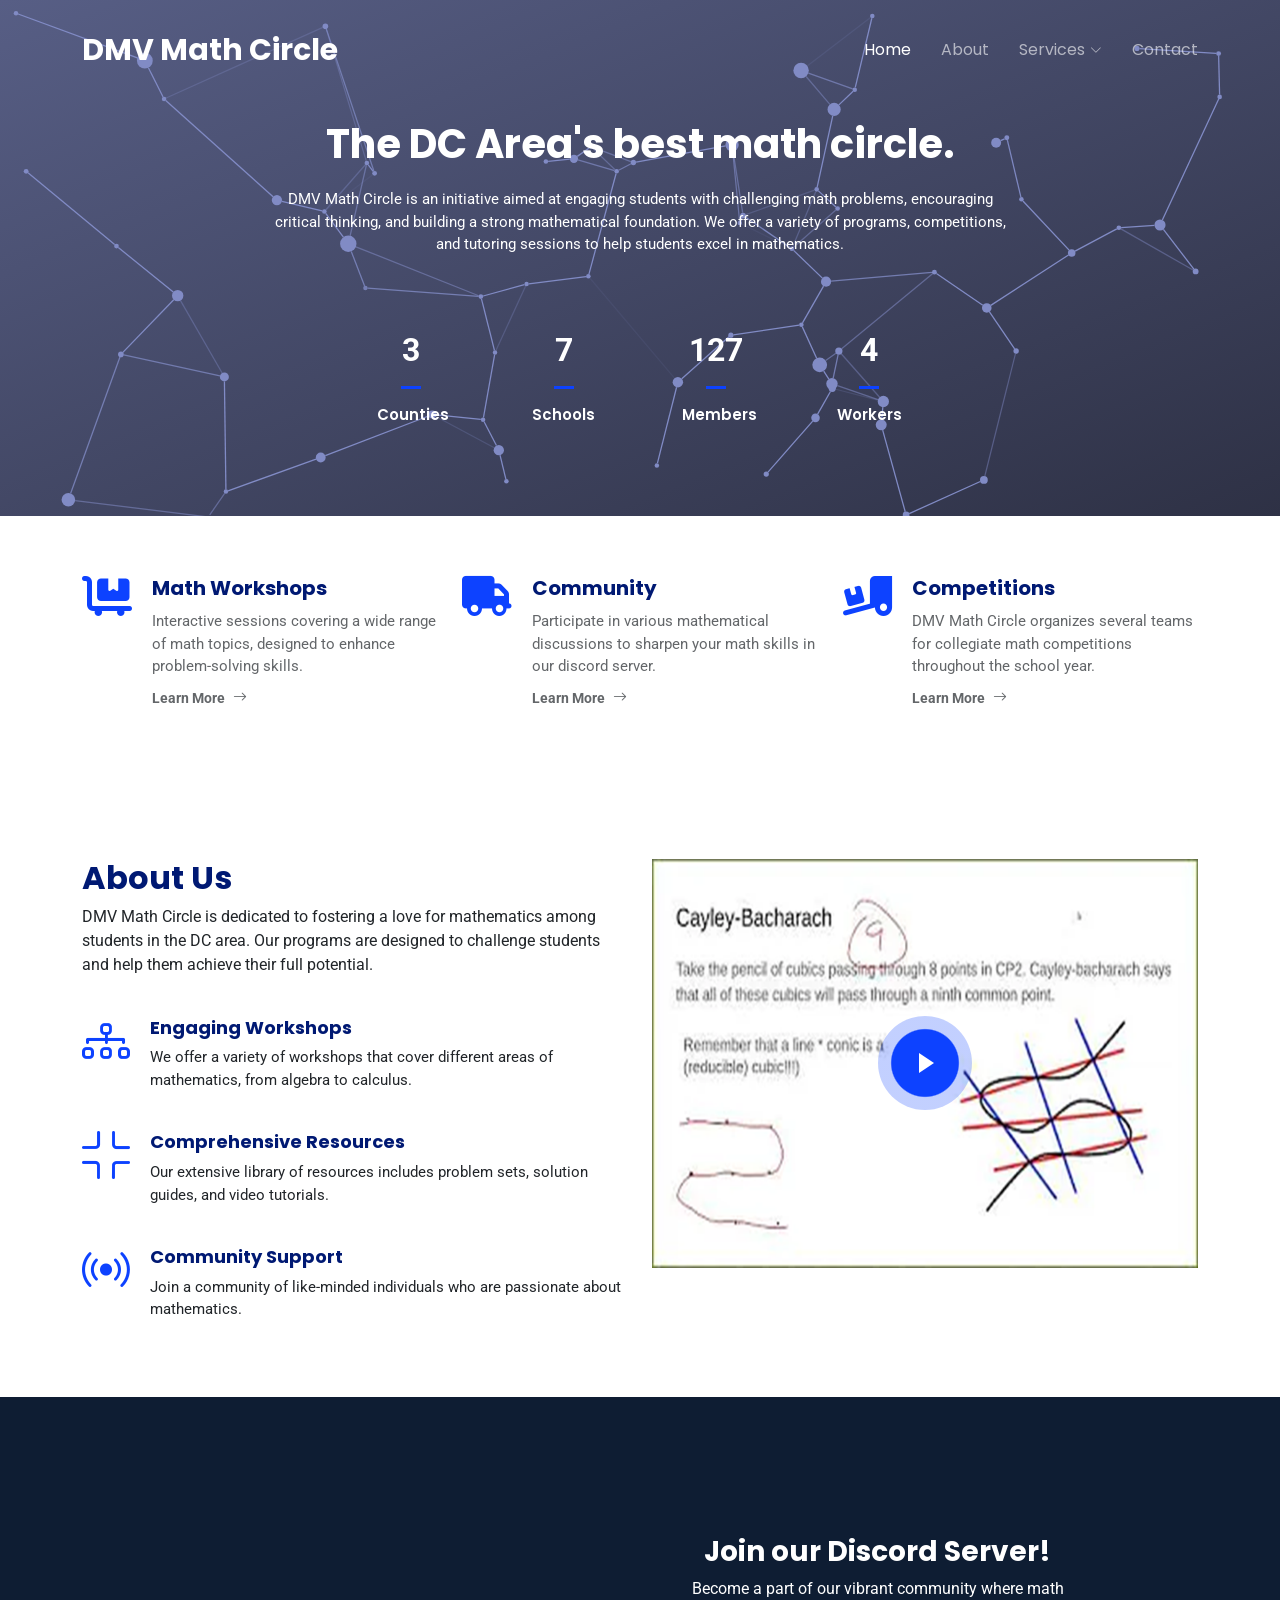
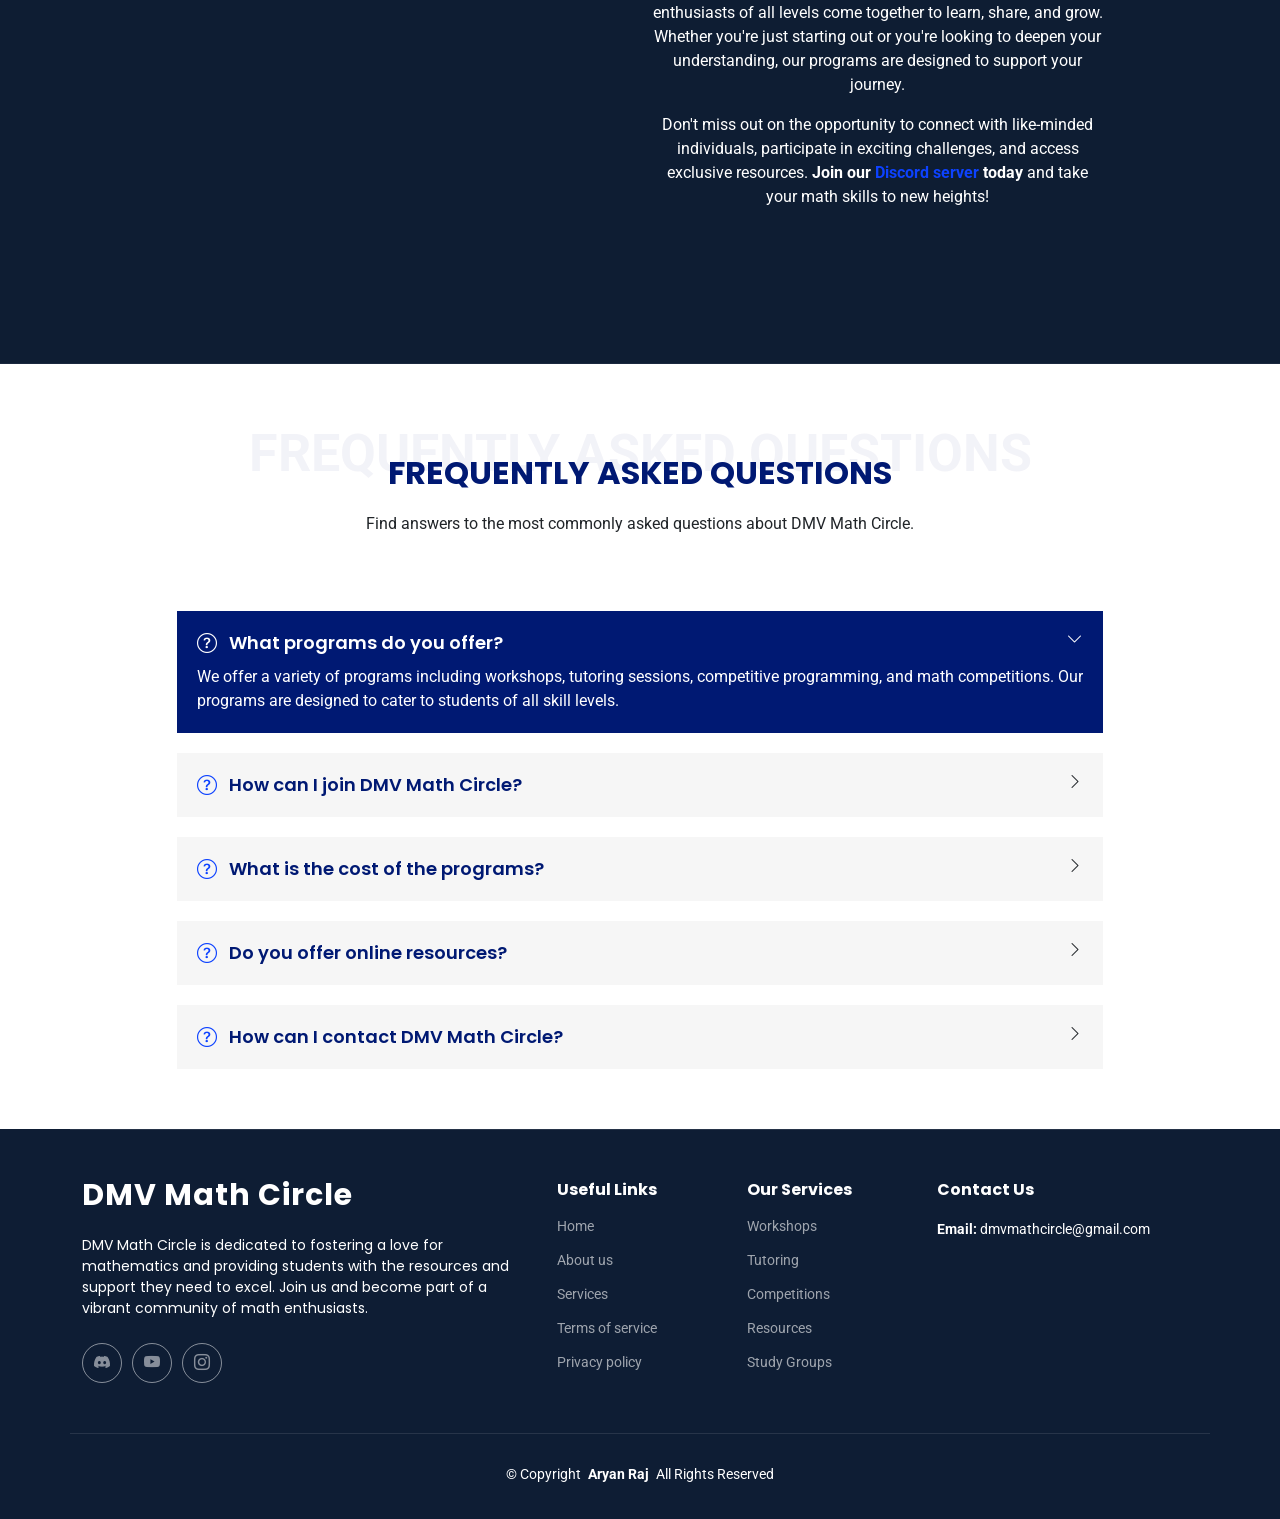
==== commit d0d395e1: "better navbar" ====
--- a/index.html
+++ b/index.html
@@ -47,20 +47,10 @@
         <ul>
           <li><a href="index.html" class="active">Home</a></li>
           <li><a href="about.html">About</a></li>
-          <li><a href="services.html">Services</a></li>
-          <li class="dropdown"><a href="#"><span>Programs</span> <i class="bi bi-chevron-down toggle-dropdown"></i></a>
+          <li class="dropdown"><a href="services.html"><span>Services</span> <i class="bi bi-chevron-down toggle-dropdown"></i></a>
             <ul>
-              <li><a href="#">Workshops</a></li>
-              <li class="dropdown"><a href="#"><span>Competitions</span> <i class="bi bi-chevron-down toggle-dropdown"></i></a>
-                <ul>
-                  <li><a href="#">Math Olympiad</a></li>
-                  <li><a href="#">AMC</a></li>
-                  <li><a href="#">MathCounts</a></li>
-                  <li><a href="#">Math Kangaroo</a></li>
-                </ul>
-              </li>
-              <li><a href="#">Tutoring</a></li>
-              <li><a href="#">Resources</a></li>
+              <li><a href="workshops.html">Workshops</a></li>
+              <li><a href="competitions.html">Competitions</a></li>
             </ul>
           </li>
           <li><a href="contact.html">Contact</a></li>
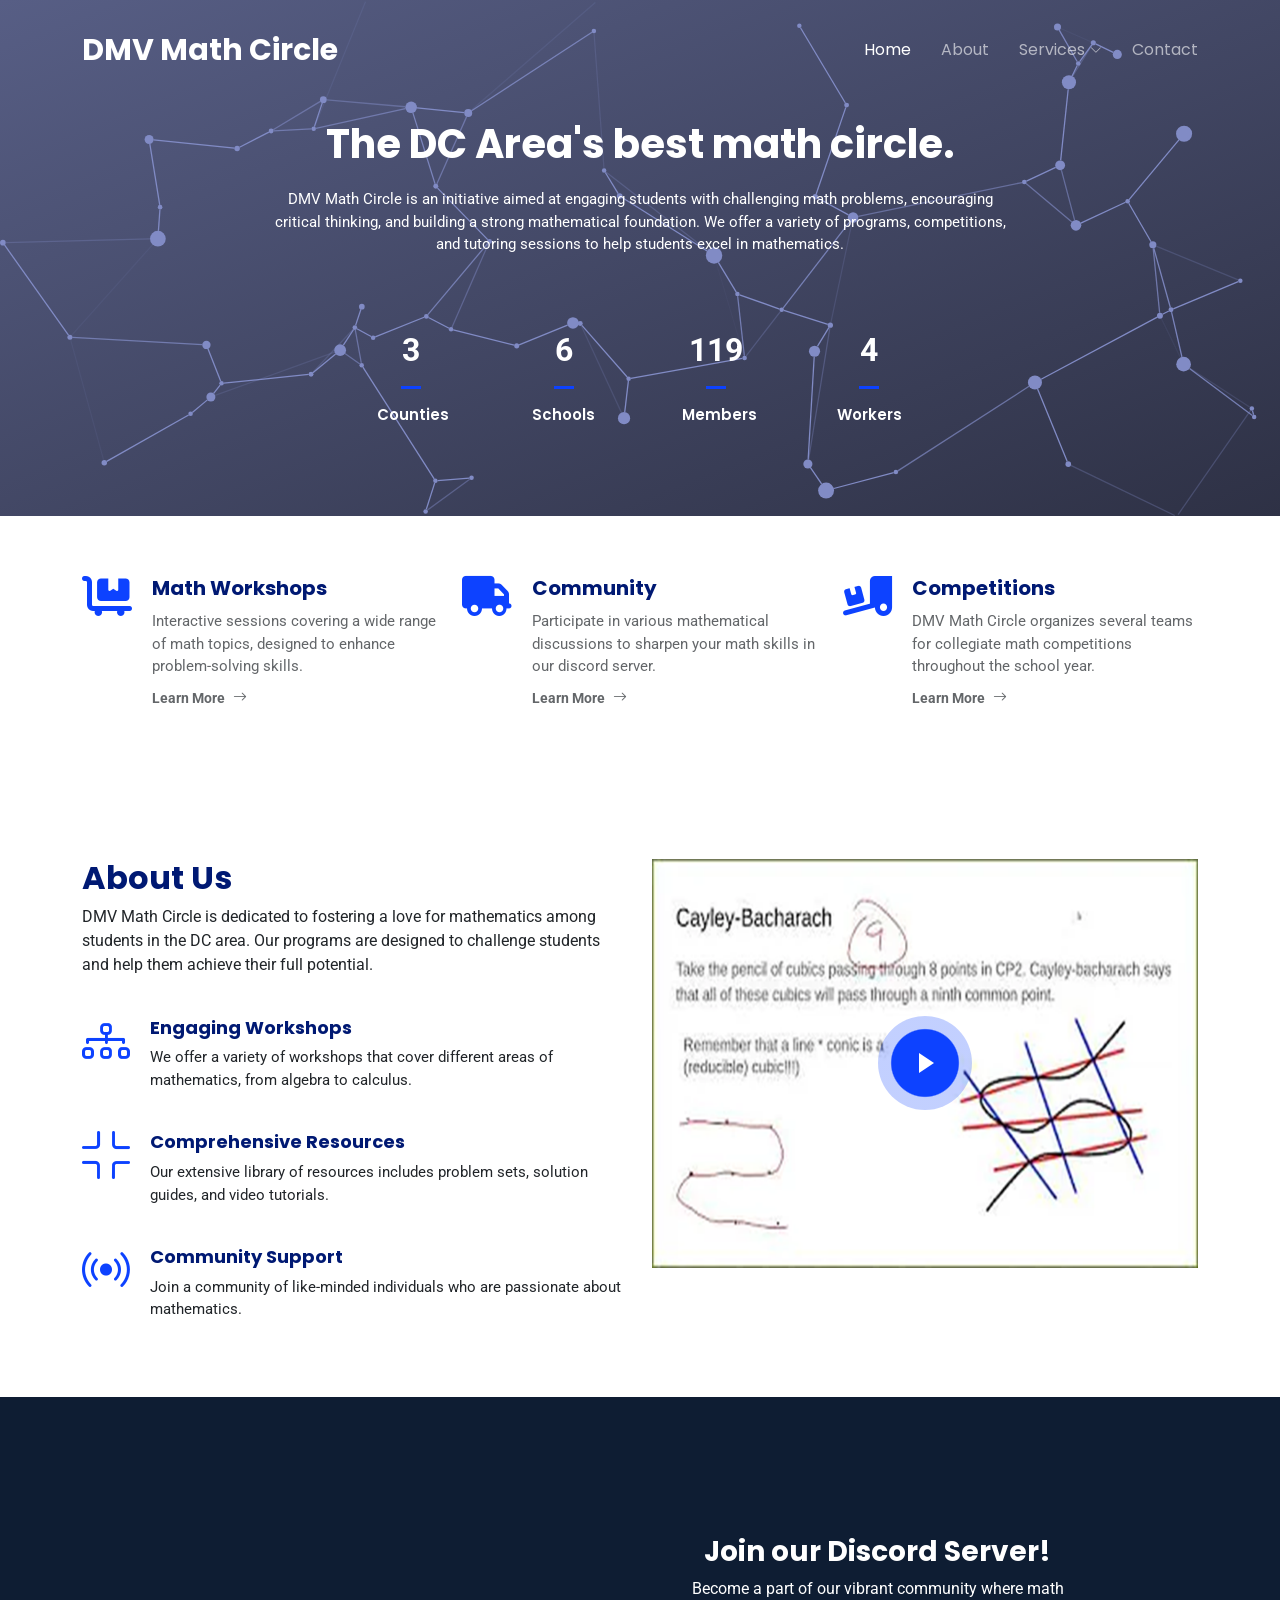
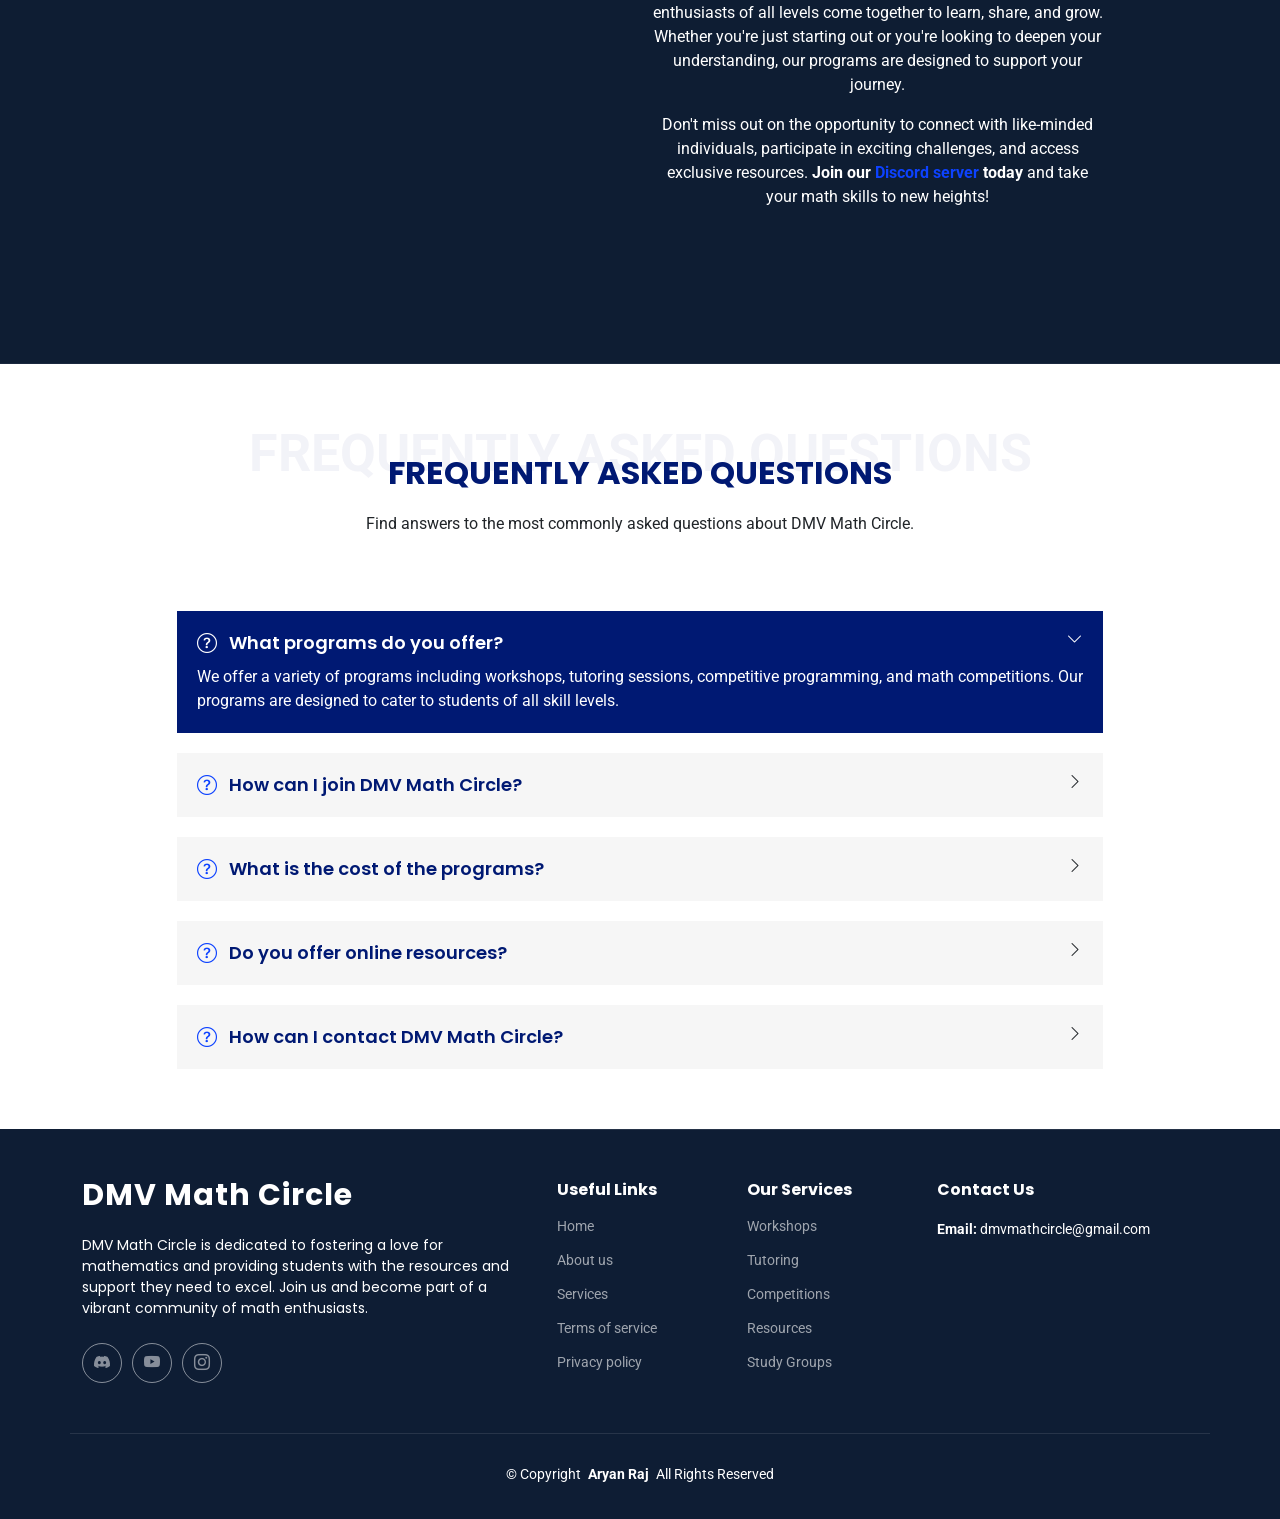
==== commit a1cc6122: "gotta fix contact" ====
--- a/index.html
+++ b/index.html
@@ -383,10 +383,6 @@
     <div class="container copyright text-center mt-4">
       <p>© <span>Copyright</span> <strong class="px-1 sitename">Aryan Raj</strong> <span>All Rights Reserved</span></p>
       <div class="credits">
-        <!-- All the links in the footer should remain intact. -->
-        <!-- You can delete the links only if you've purchased the pro version. -->
-        <!-- Licensing information: https://bootstrapmade.com/license/ -->
-        <!-- Purchase the pro version with working PHP/AJAX contact form: [buy-url] -->
       </div>
     </div>
 
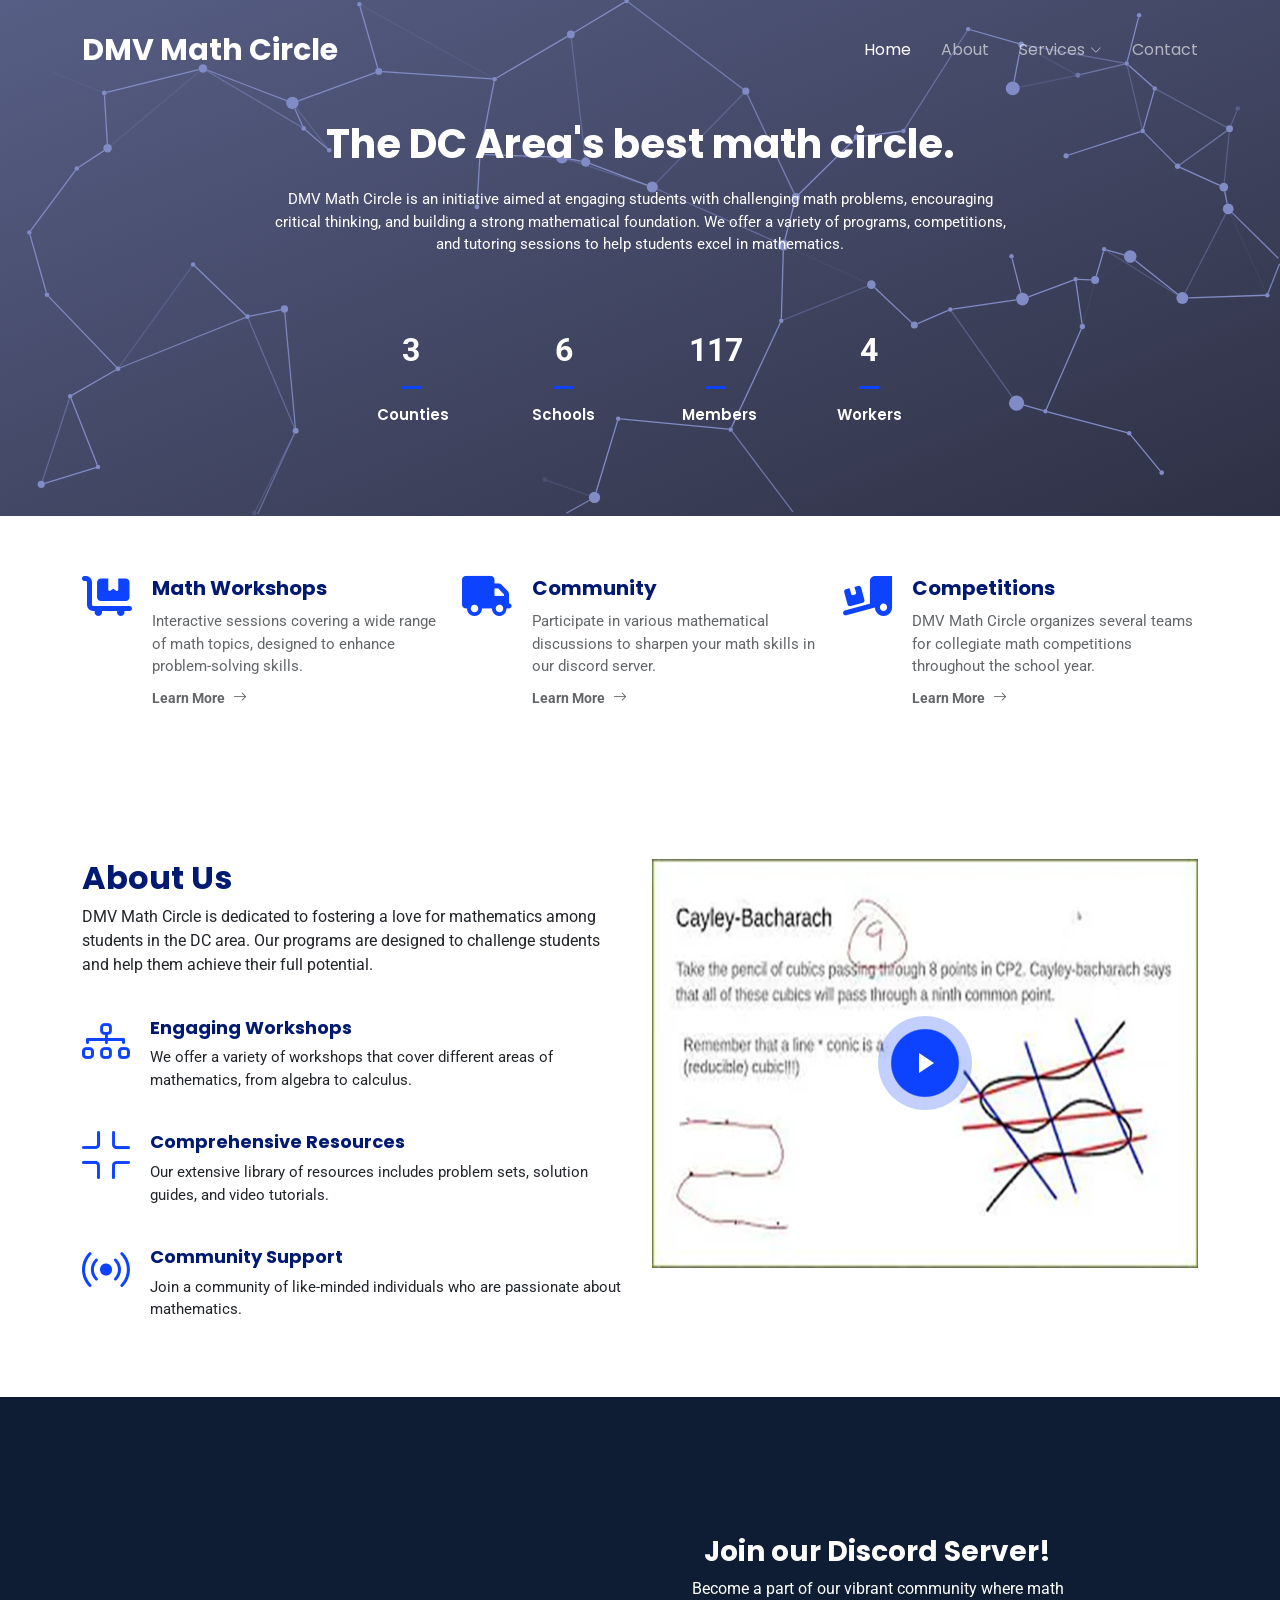
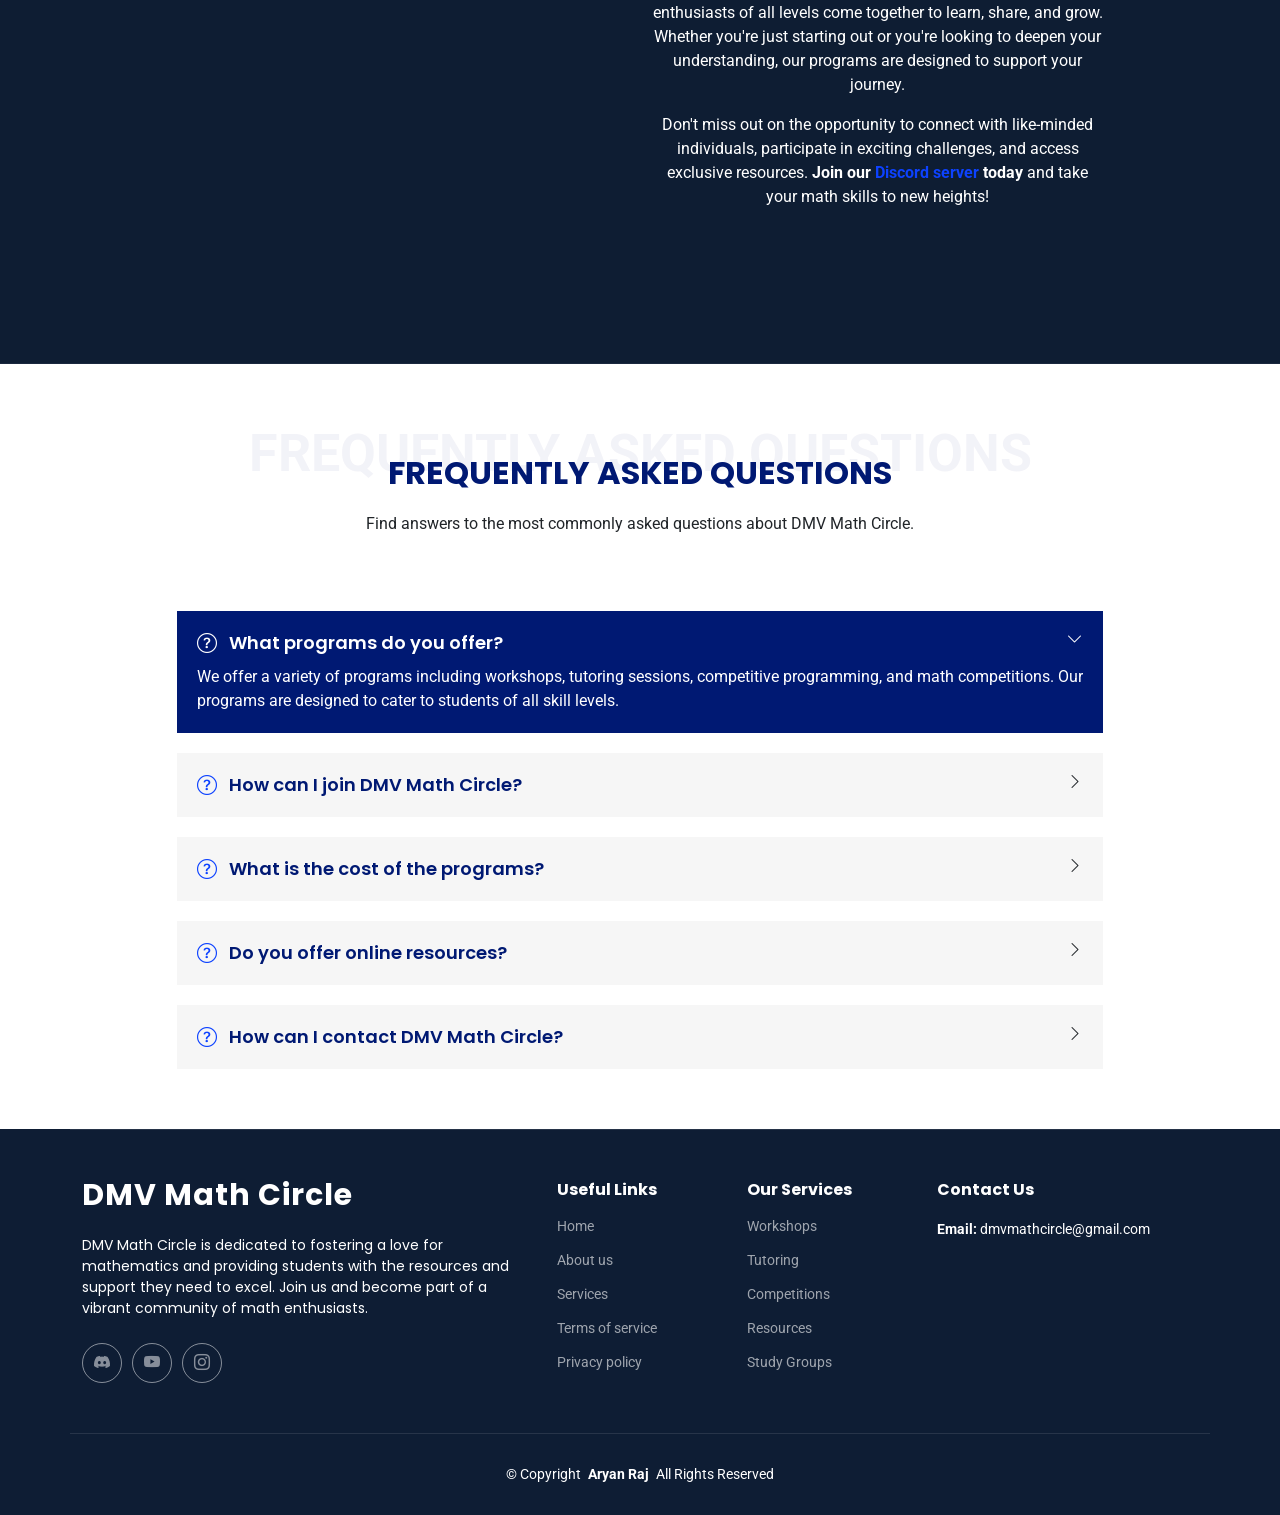
==== commit efcb5819: "footers better" ====
--- a/index.html
+++ b/index.html
@@ -353,9 +353,9 @@
         <div class="col-lg-2 col-6 footer-links">
           <h4>Useful Links</h4>
           <ul>
-            <li><a href="#">Home</a></li>
-            <li><a href="#">About us</a></li>
-            <li><a href="#">Services</a></li>
+            <li><a href="index.html">Home</a></li>
+            <li><a href="about.html">About us</a></li>
+            <li><a href="services.html">Services</a></li>
             <li><a href="#">Terms of service</a></li>
             <li><a href="#">Privacy policy</a></li>
           </ul>
@@ -364,9 +364,9 @@
         <div class="col-lg-2 col-6 footer-links">
           <h4>Our Services</h4>
           <ul>
-            <li><a href="#">Workshops</a></li>
+            <li><a href="workshops.html">Workshops</a></li>
             <li><a href="#">Tutoring</a></li>
-            <li><a href="#">Competitions</a></li>
+            <li><a href="competitions.html">Competitions</a></li>
             <li><a href="#">Resources</a></li>
             <li><a href="#">Study Groups</a></li>
           </ul>
@@ -382,8 +382,6 @@
 
     <div class="container copyright text-center mt-4">
       <p>© <span>Copyright</span> <strong class="px-1 sitename">Aryan Raj</strong> <span>All Rights Reserved</span></p>
-      <div class="credits">
-      </div>
     </div>
 
   </footer>
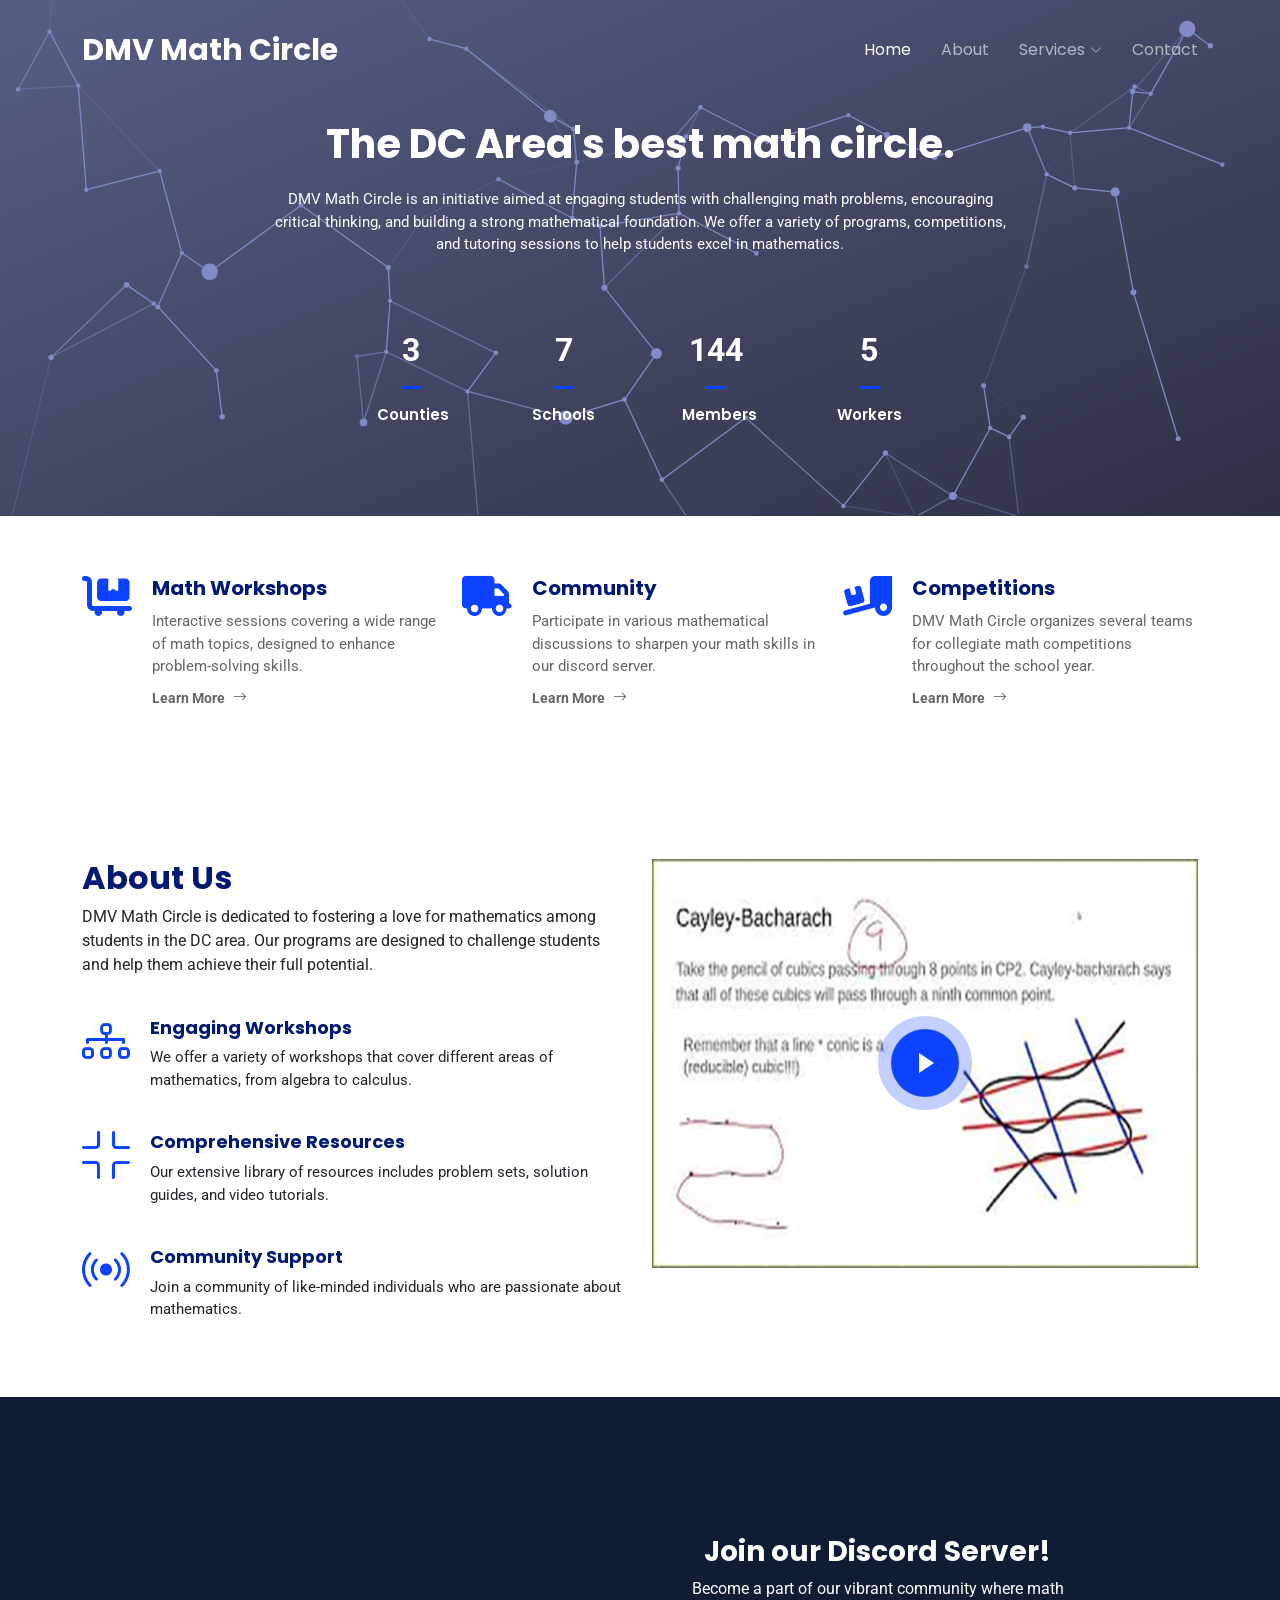
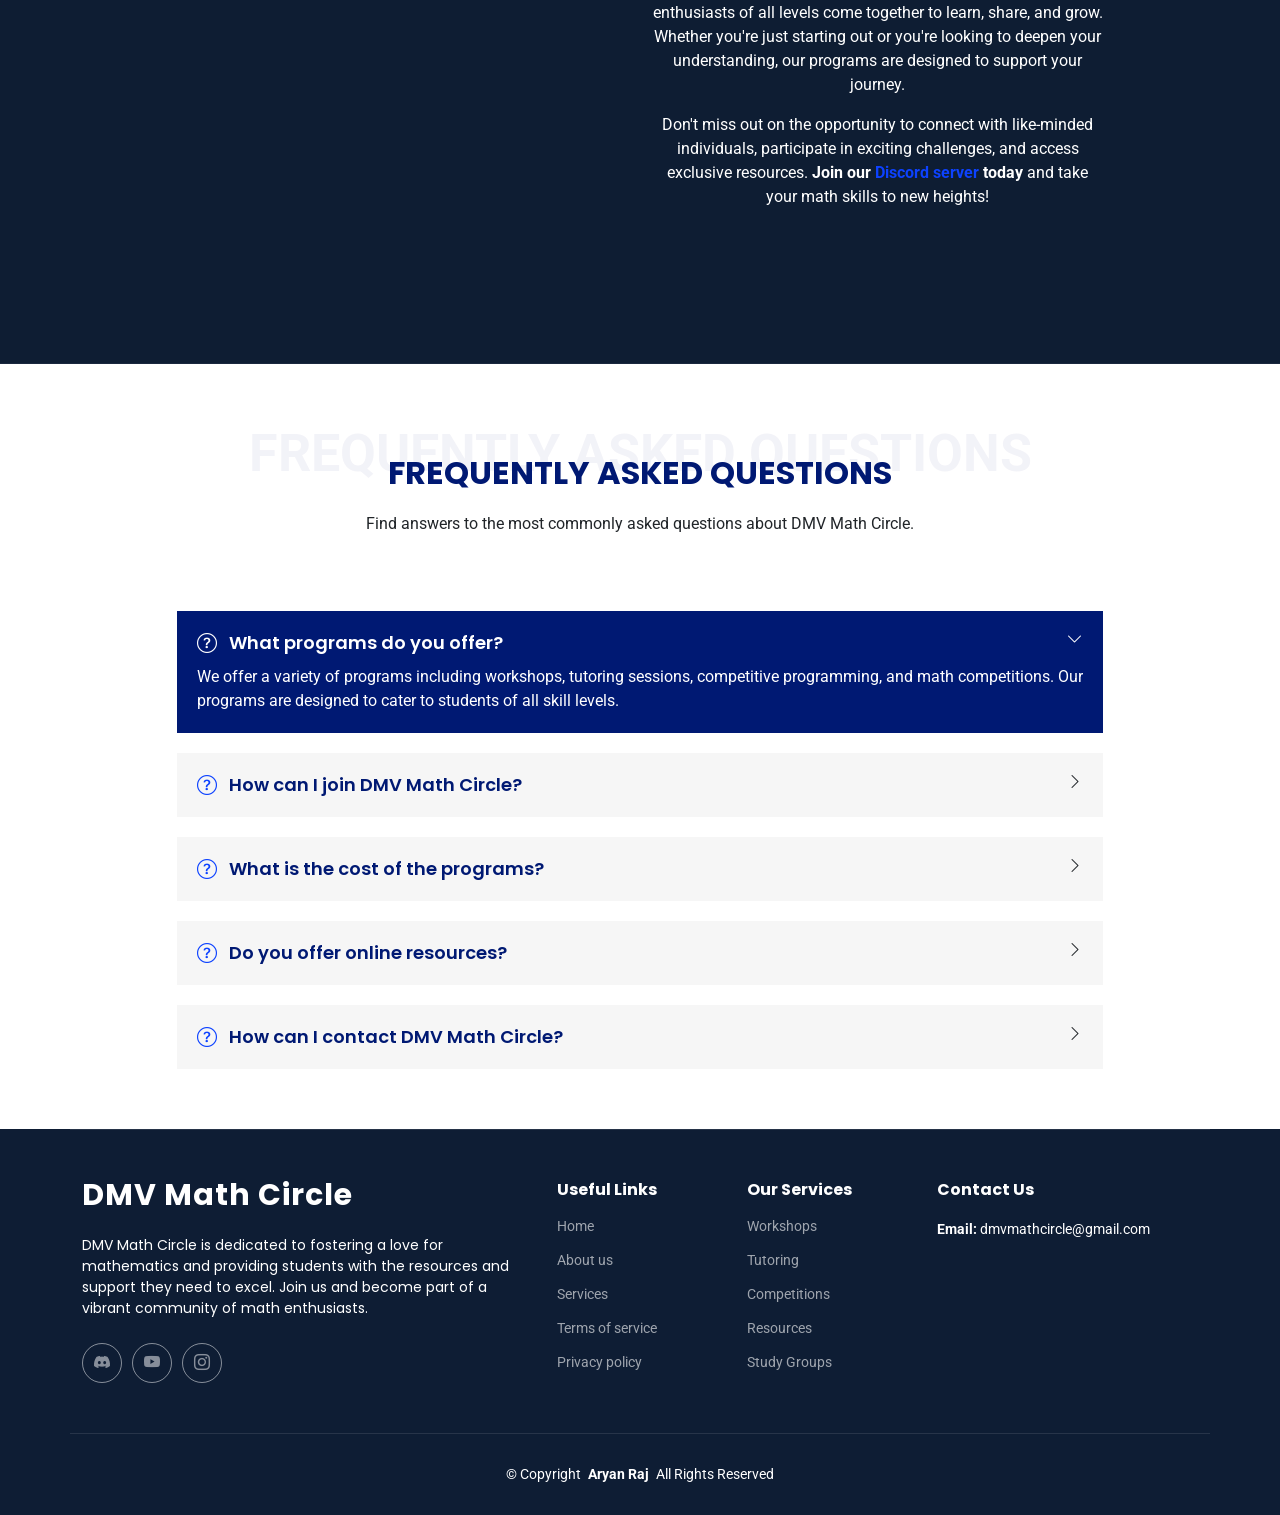
==== commit 3cfcf2fb: "bye bye services" ====
--- a/index.html
+++ b/index.html
@@ -47,7 +47,7 @@
         <ul>
           <li><a href="index.html" class="active">Home</a></li>
           <li><a href="about.html">About</a></li>
-          <li class="dropdown"><a href="services.html"><span>Services</span> <i class="bi bi-chevron-down toggle-dropdown"></i></a>
+          <li class="dropdown"><a href="#"><span>Services</span> <i class="bi bi-chevron-down toggle-dropdown"></i></a>
             <ul>
               <li><a href="workshops.html">Workshops</a></li>
               <li><a href="competitions.html">Competitions</a></li>
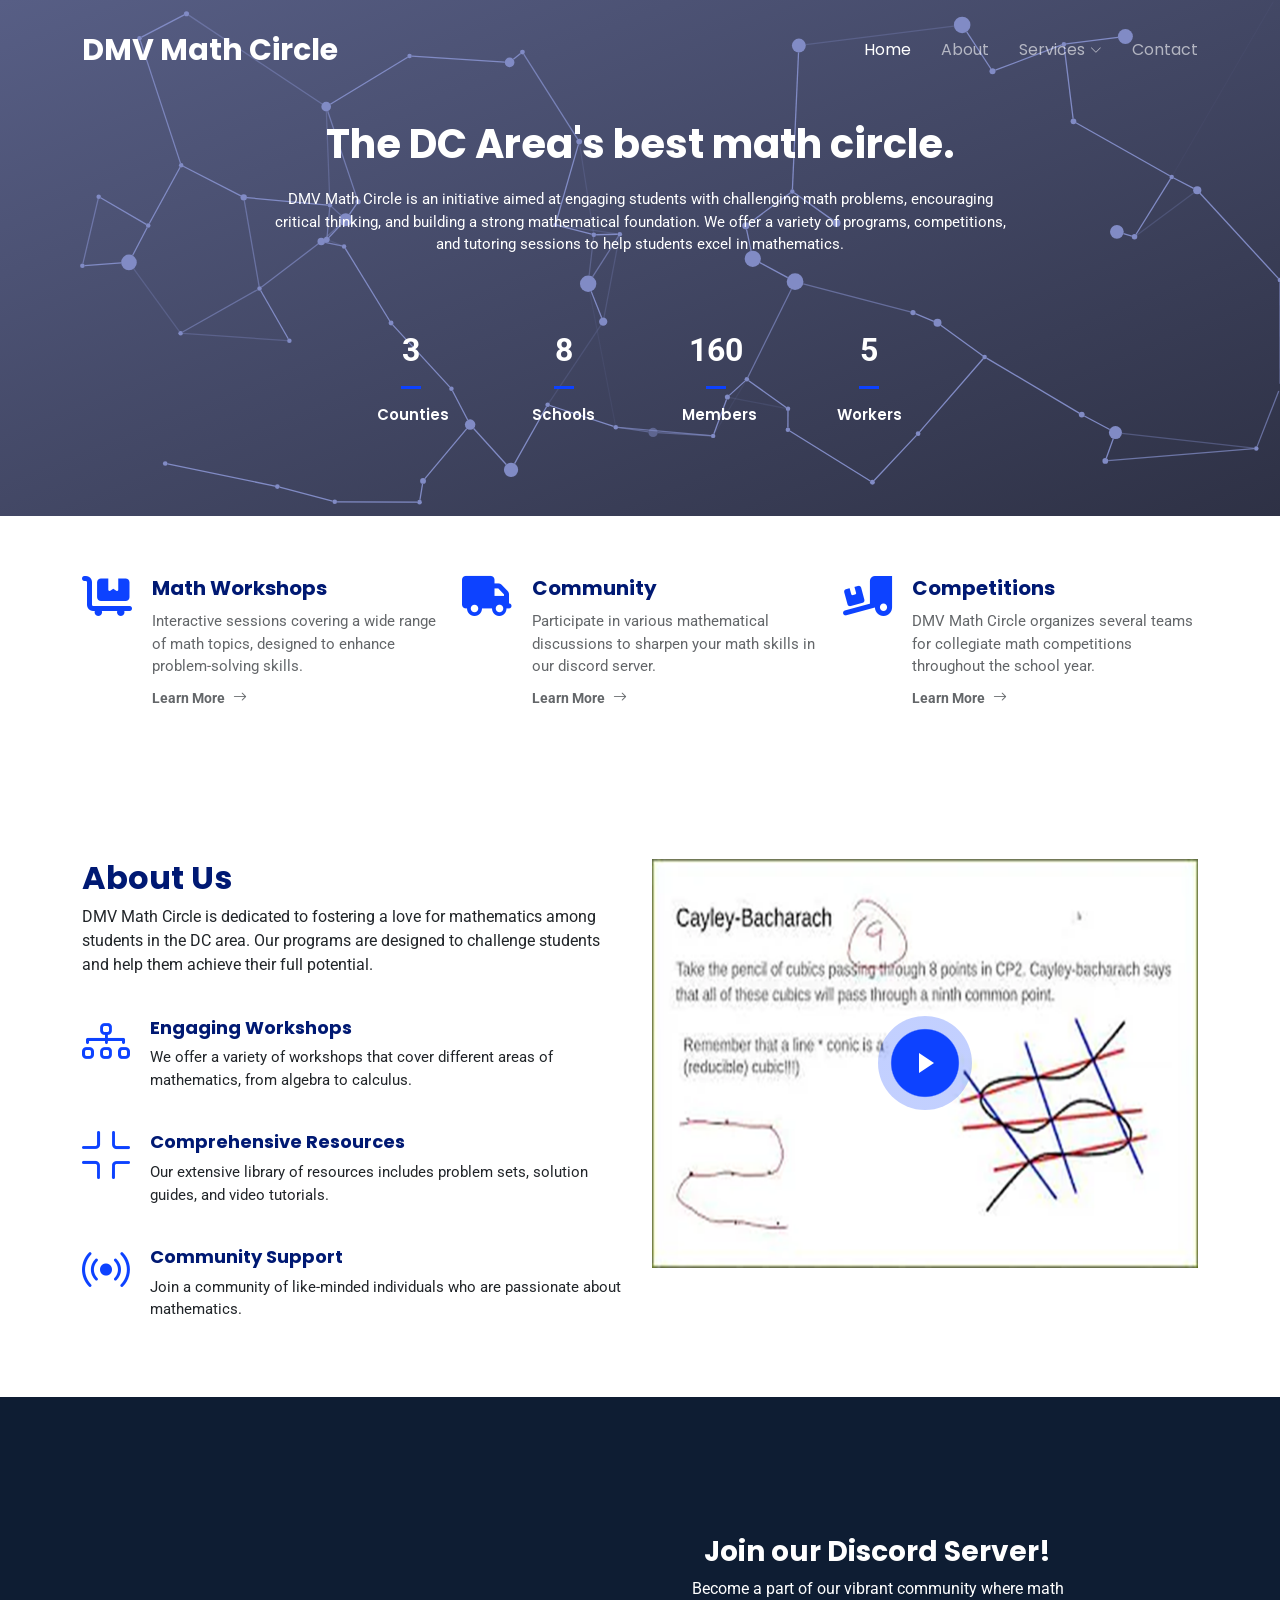
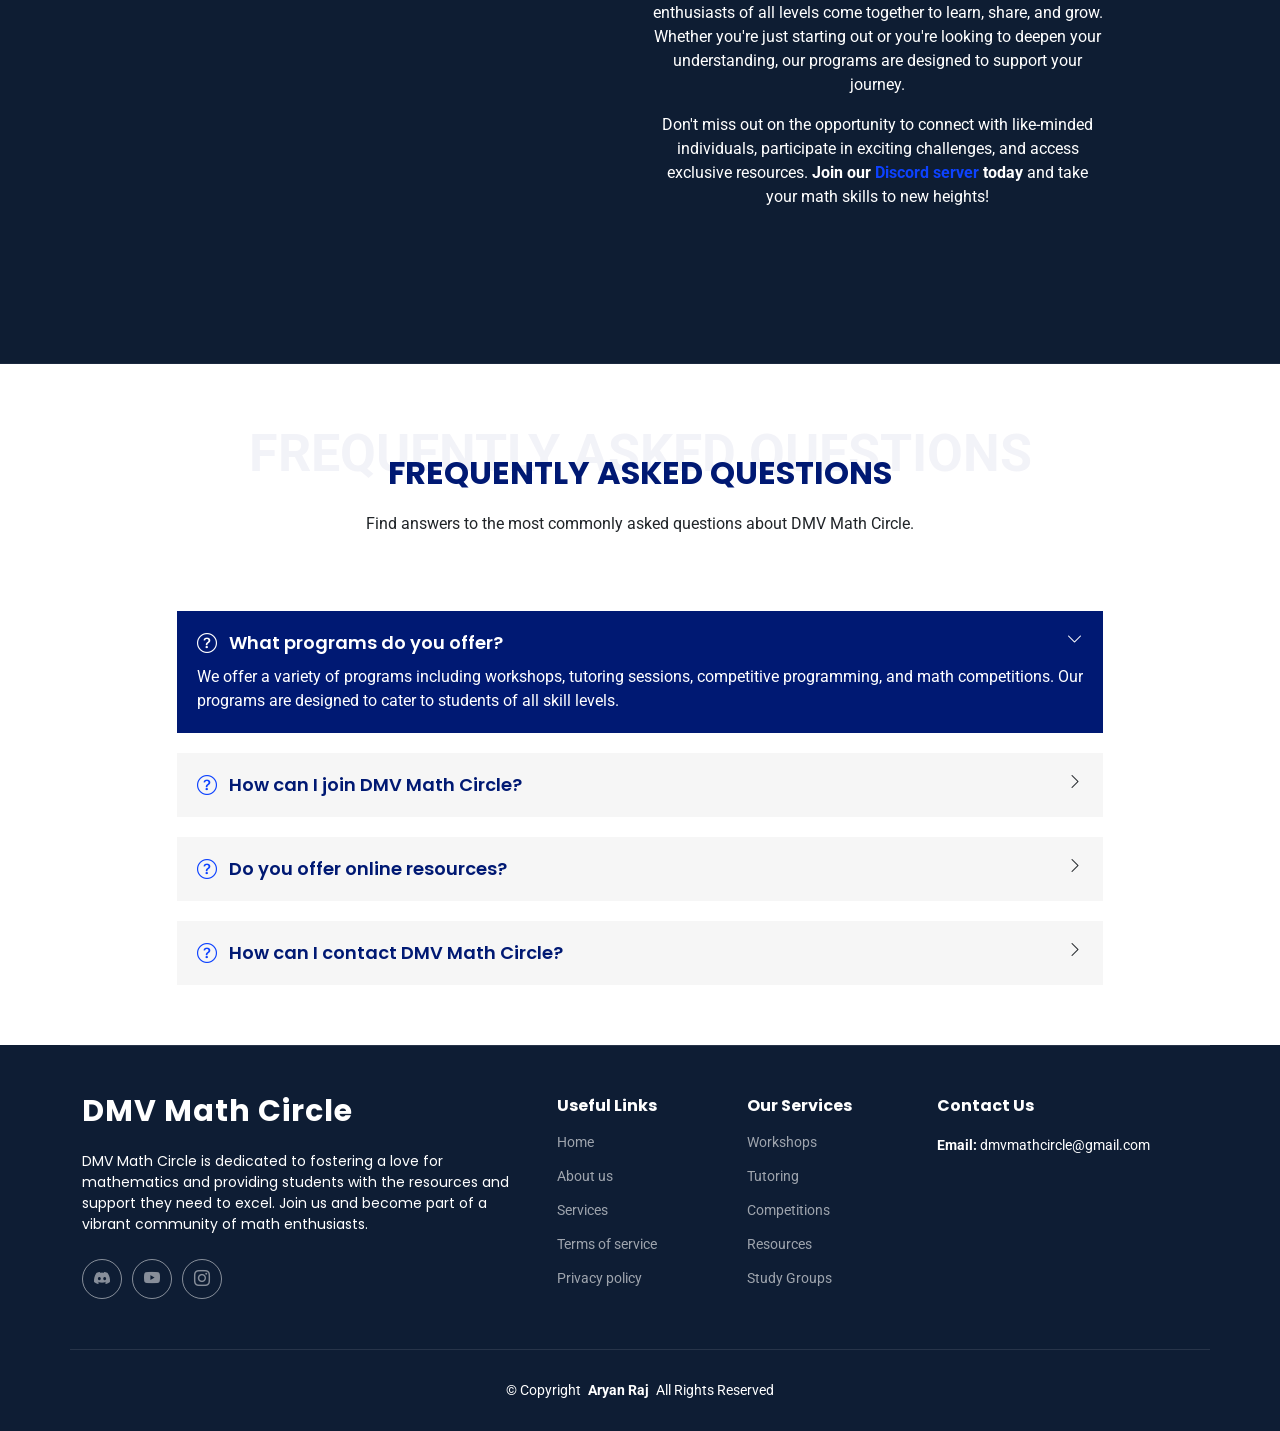
==== commit 2b705b73: "zephy wanted this ig" ====
--- a/index.html
+++ b/index.html
@@ -297,15 +297,6 @@
 
               <div class="faq-item" data-aos="fade-up" data-aos-delay="400">
                 <i class="faq-icon bi bi-question-circle"></i>
-                <h3>What is the cost of the programs?</h3>
-                <div class="faq-content">
-                  <p>Our programs vary in cost depending on the type and duration. We strive to keep our fees affordable and offer scholarships to students in need. Please check our website for detailed pricing information.</p>
-                </div>
-                <i class="faq-toggle bi bi-chevron-right"></i>
-              </div><!-- End Faq item-->
-
-              <div class="faq-item" data-aos="fade-up" data-aos-delay="500">
-                <i class="faq-icon bi bi-question-circle"></i>
                 <h3>Do you offer online resources?</h3>
                 <div class="faq-content">
                   <p>Yes, we offer a wide range of online resources including practice problems, video tutorials, and interactive tools. Our online platform is accessible to all members and provides valuable support for both independent study and guided learning.</p>
@@ -313,7 +304,7 @@
                 <i class="faq-toggle bi bi-chevron-right"></i>
               </div><!-- End Faq item-->
 
-              <div class="faq-item" data-aos="fade-up" data-aos-delay="600">
+              <div class="faq-item" data-aos="fade-up" data-aos-delay="500">
                 <i class="faq-icon bi bi-question-circle"></i>
                 <h3>How can I contact DMV Math Circle?</h3>
                 <div class="faq-content">
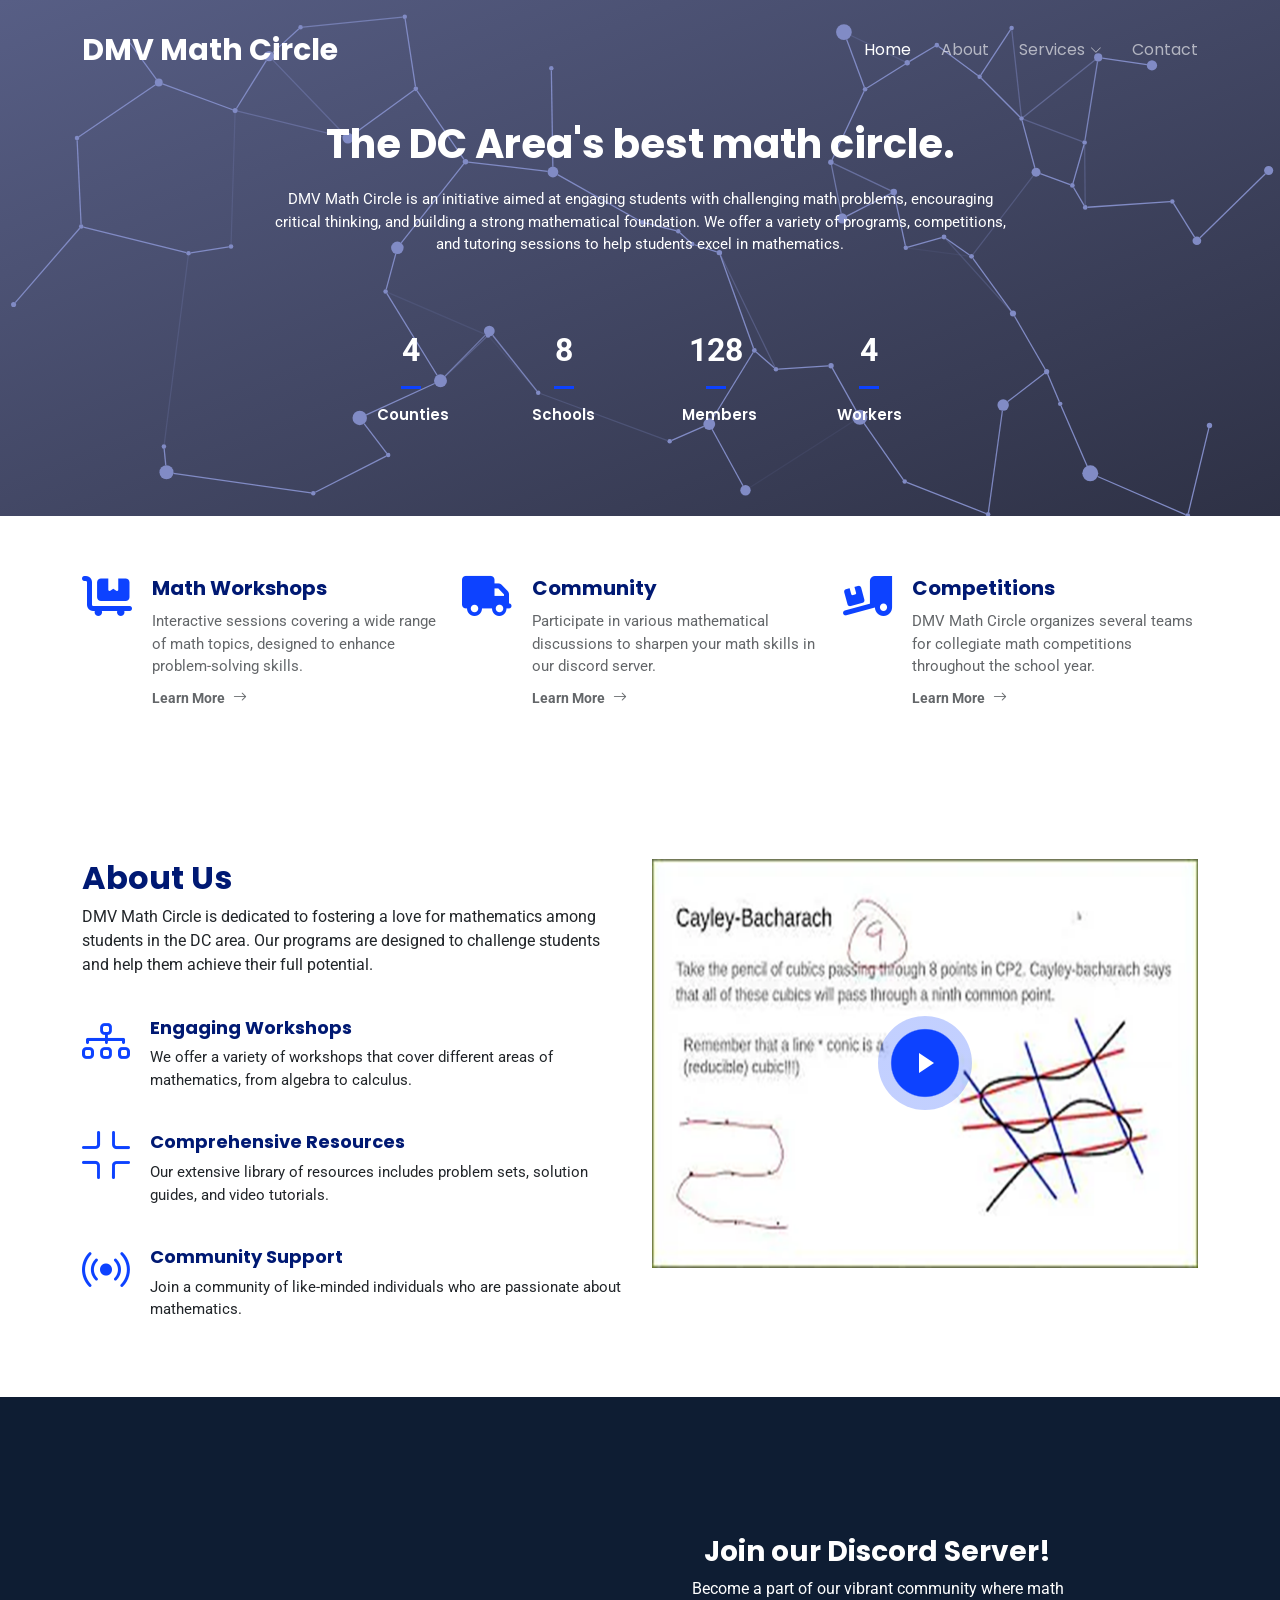
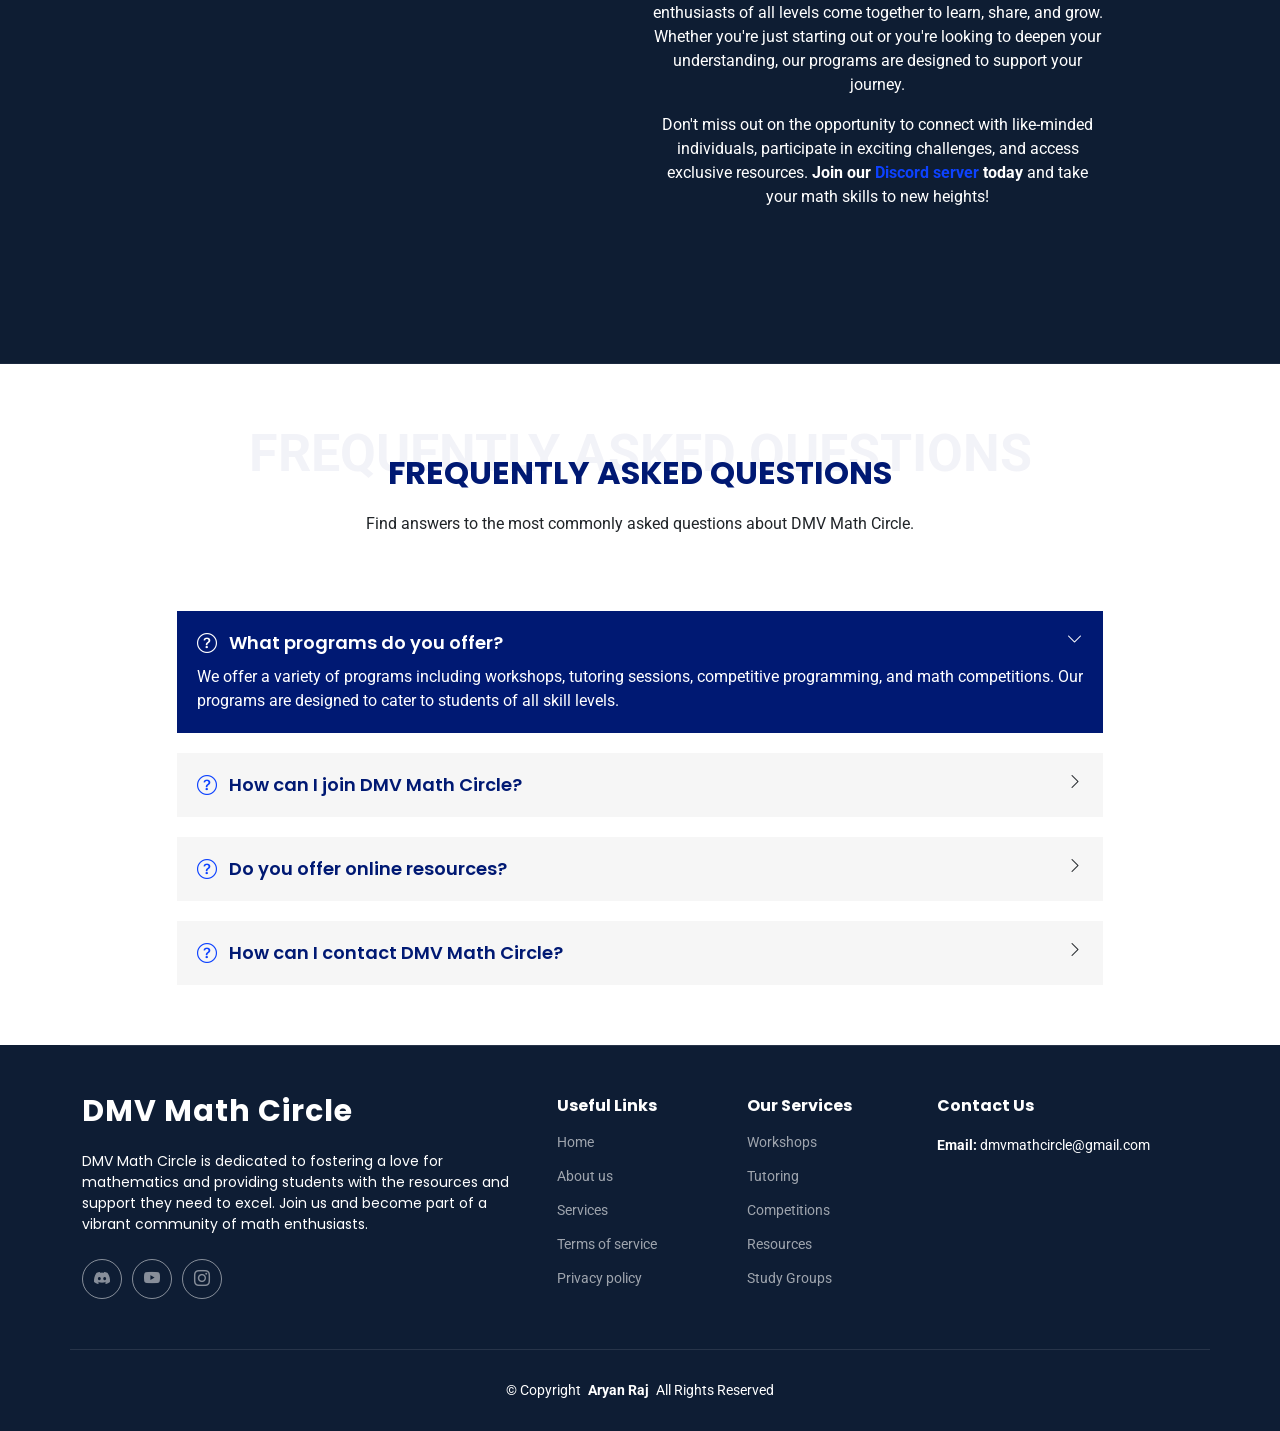
==== commit 83367c97: "potw page done" ====
--- a/index.html
+++ b/index.html
@@ -51,6 +51,7 @@
             <ul>
               <li><a href="workshops.html">Workshops</a></li>
               <li><a href="competitions.html">Competitions</a></li>
+              <li><a href="potw.html">POTW</a></li>
             </ul>
           </li>
           <li><a href="contact.html">Contact</a></li>
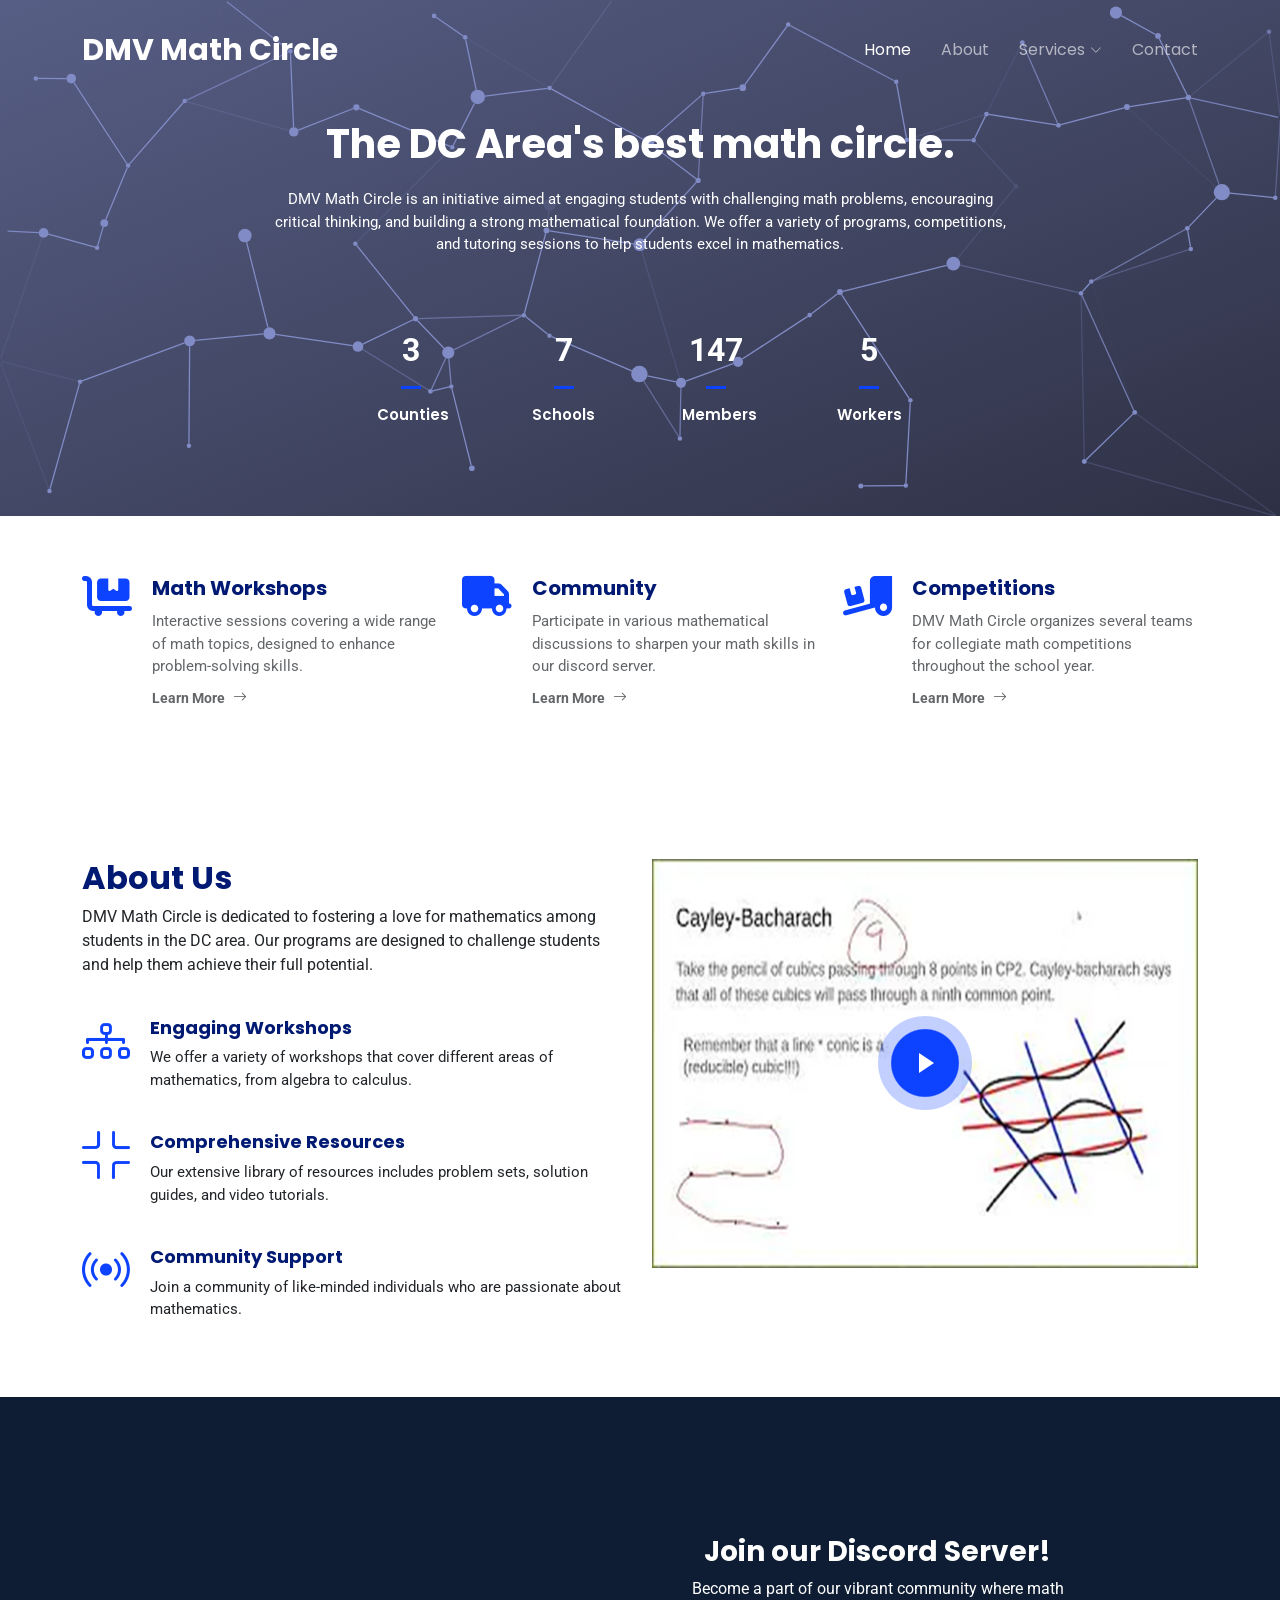
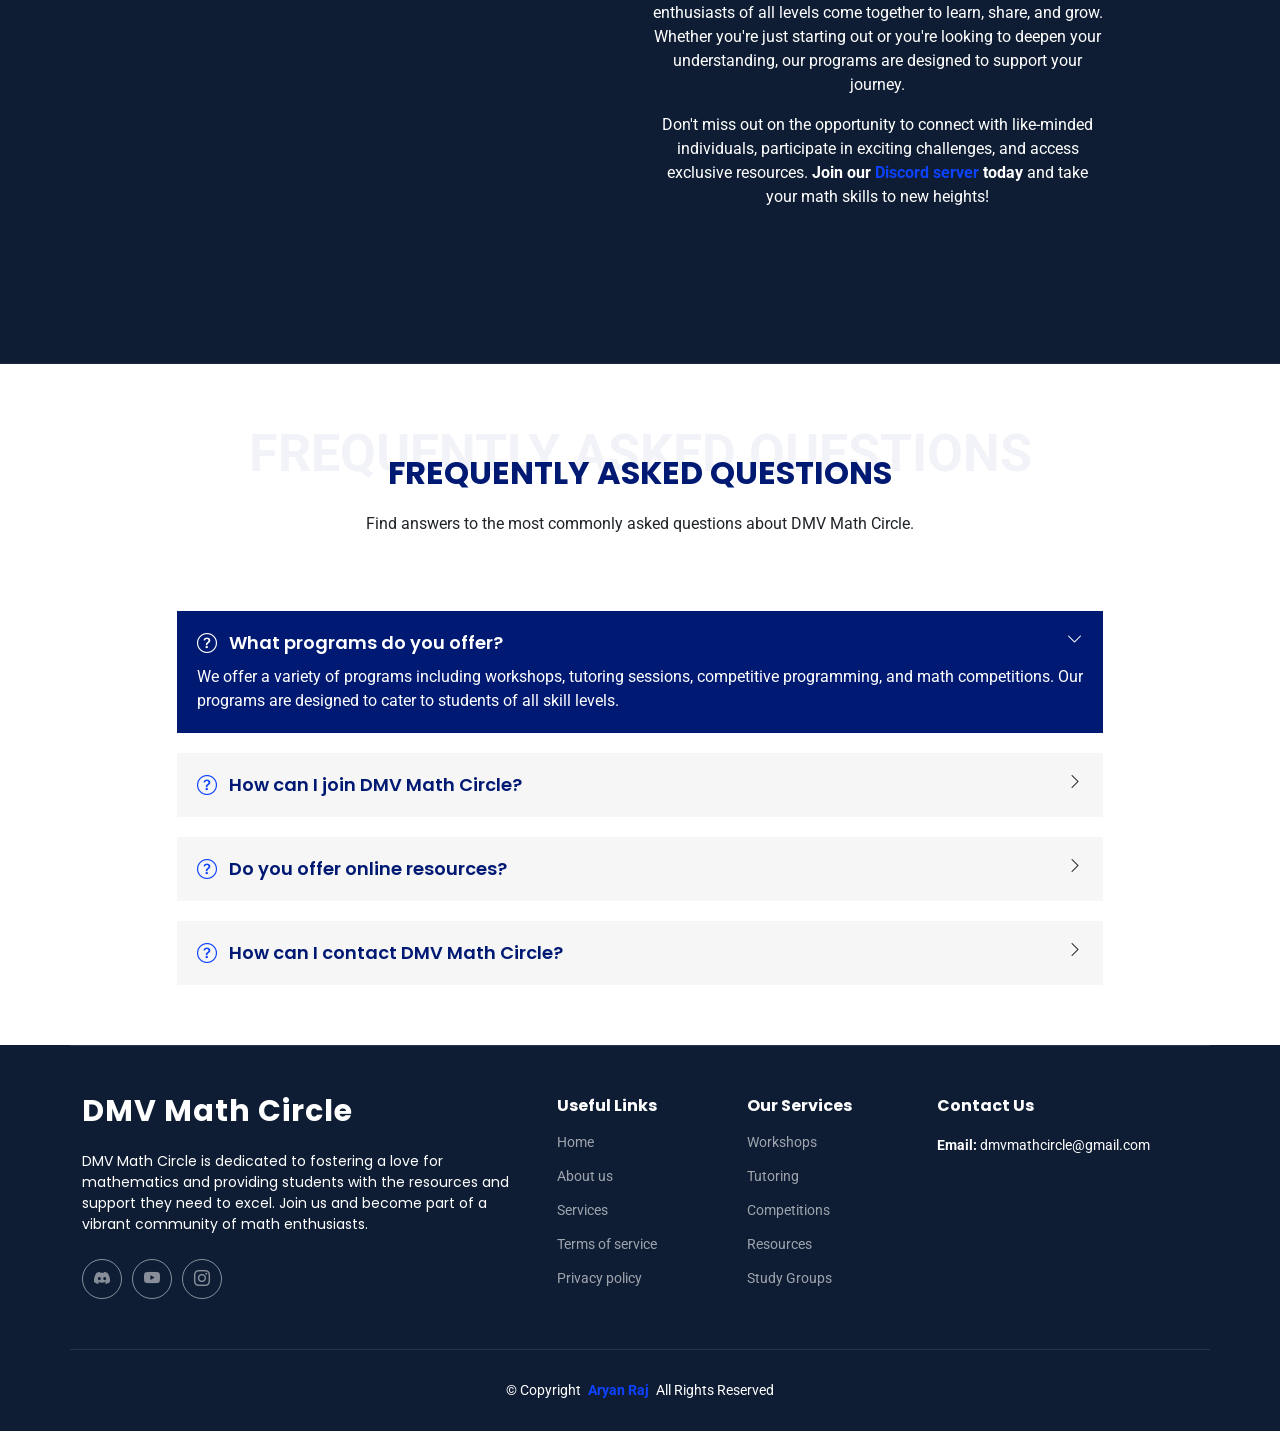
==== commit 73b695ec: "aryan info updated" ====
--- a/index.html
+++ b/index.html
@@ -373,7 +373,7 @@
     </div>
 
     <div class="container copyright text-center mt-4">
-      <p>© <span>Copyright</span> <strong class="px-1 sitename">Aryan Raj</strong> <span>All Rights Reserved</span></p>
+      <p>© <span>Copyright</span> <strong class="px-1 sitename"><a href="https://aryanraj.xyz">Aryan Raj</a></strong> <span>All Rights Reserved</span></p>
     </div>
 
   </footer>
